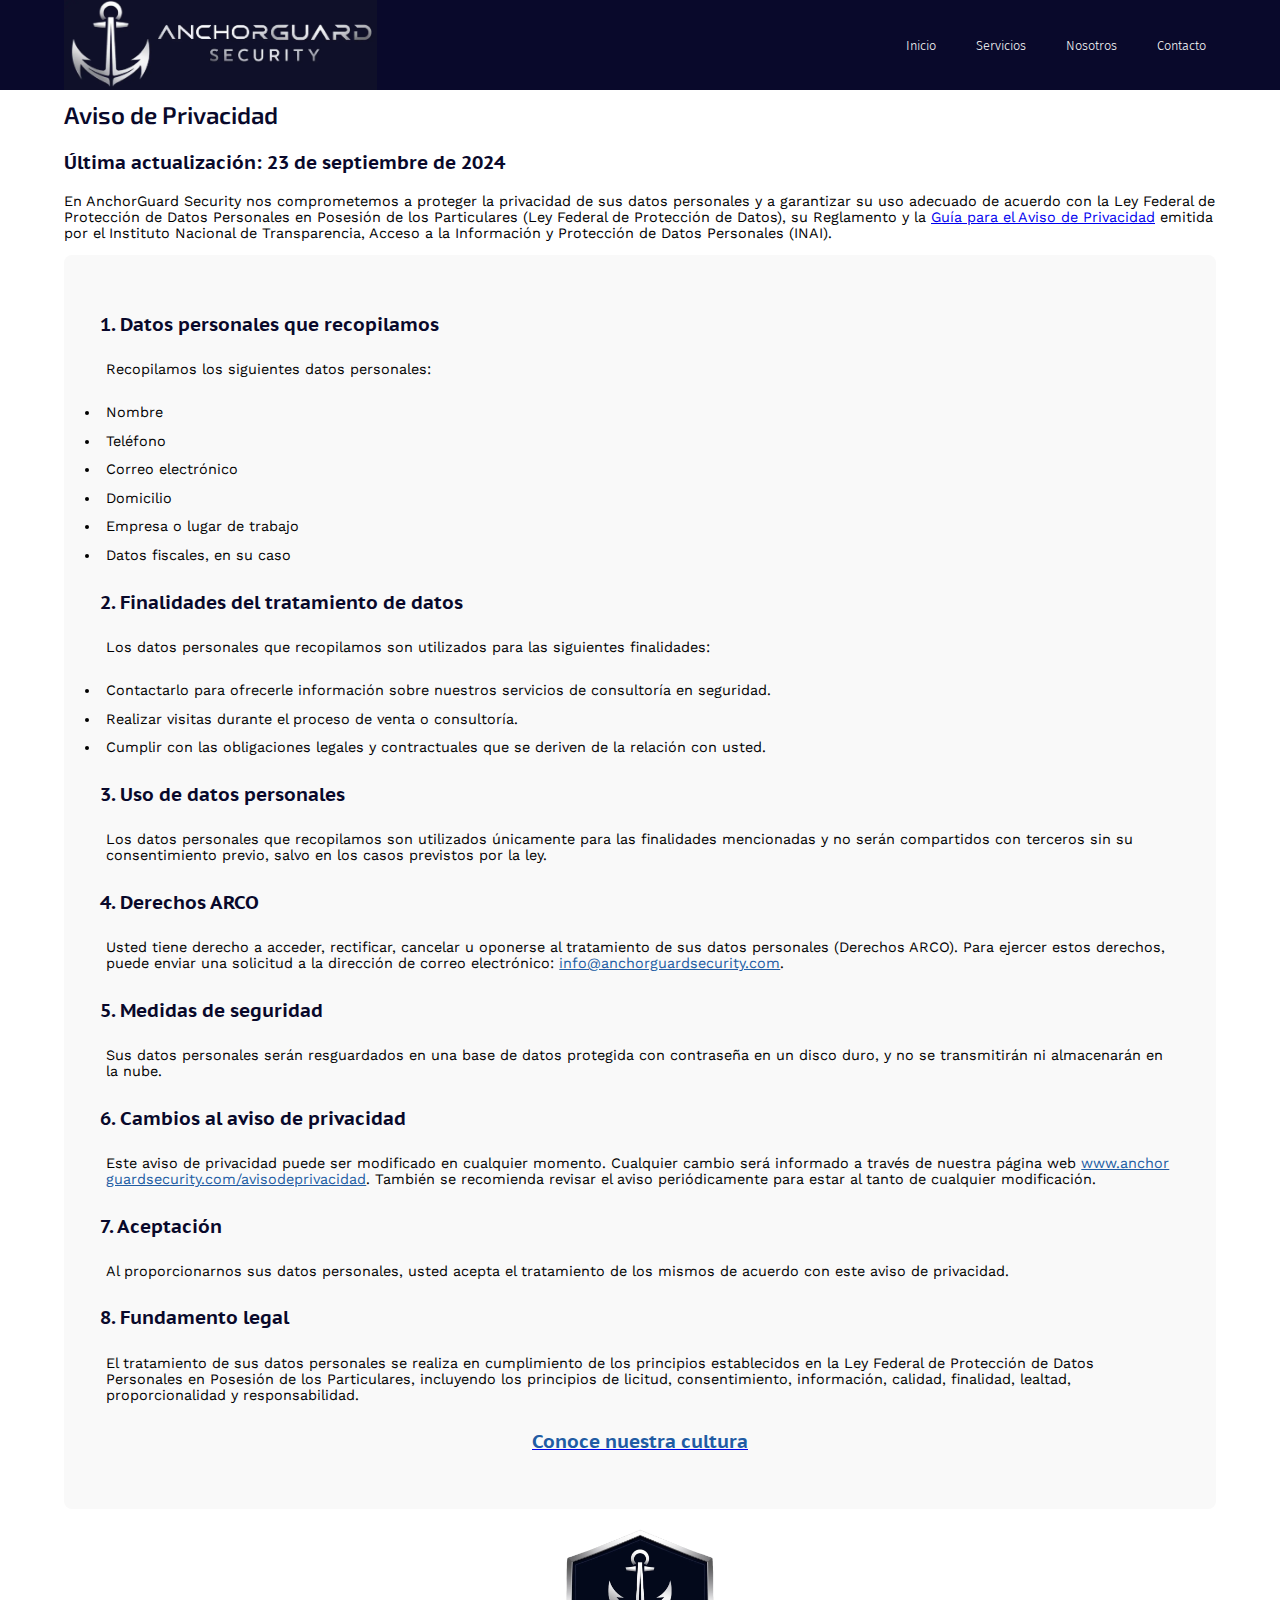
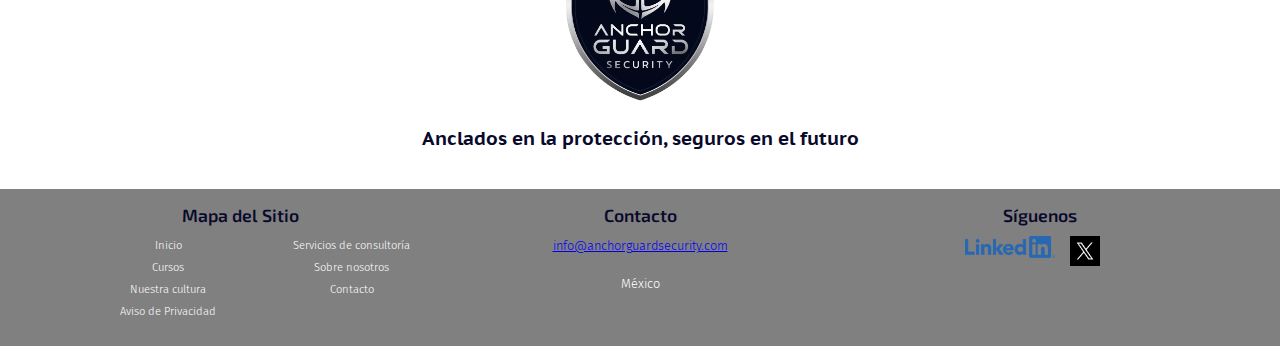
==== avisodeprivacidad.html @ cfaaf118 "Actualización" ====
<!DOCTYPE html>
<html lang="es">
    <head>
        <meta charset="UTF-8">
        <meta name="viewport" content="width=device-width, initial-scale=1.0">
        <title>AnchorGuard Security | Aviso de Privacidad</title>
        <meta name="description" content="Aviso de Privacidad de AnchorGuard Security">
        <meta name="keywords" content="aviso, privacidad, seguridad, privada, corporativa, alarmas">
        <meta property="og:title" content="AnchorGuard Security - Aviso de Privacidad">
        <meta property="og:description" content="Aviso de Privacidad de AnchorGuard Security.">
        <meta property="og:image" content="https://www.anchorguardsecurity.com/logo1.webp">
        <meta property="og:url" content="https://www.anchorguardsecurity.com">
        <meta property="og:type" content="website">
        <link rel="stylesheet" href="styles.css">
        <link rel="icon" href="favicon.ico" type="image/x-icon">
        <link rel="sitemap" type="application/xml" title="Sitemap" href="sitemap.xml">
        <link rel="canonical" href="https://www.anchorguardsecurity.com/avisodeprivacidad.html"/>
        <link rel="preconnect" href="https://fonts.googleapis.com">
        <link rel="preconnect" href="https://fonts.gstatic.com" crossorigin>
        <link href="https://fonts.googleapis.com/css2?family=Exo+2:ital,wght@0,100..900;1,100..900&display=swap" rel="stylesheet">
        <link href="https://fonts.googleapis.com/css2?family=PT+Sans+Caption:wght@400;700&display=swap" rel="stylesheet">
        <link href="https://fonts.googleapis.com/css2?family=Work+Sans:ital,wght@0,100..900;1,100..900&display=swap" rel="stylesheet">
        <link href="https://fonts.googleapis.com/css2?family=Fira+Sans:ital,wght@0,100;0,200;0,300;0,400;0,500;0,600;0,700;0,800;0,900;1,100;1,200;1,300;1,400;1,500;1,600;1,700;1,800;1,900&display=swap" rel="stylesheet">
    </head>
    <body>
        <nav class="navbar">
            <div class="container">
                <a href="index.html" class="logo">
                    <img src="logo3.webp" alt="AnchorGuard Security Logo" class="logo-img">
                </a>
                <div class="menu-icon">
                    <span></span>
                    <span></span>
                    <span></span>
                </div>
                <ul class="nav-links">
                    <li><a href="index.html">Inicio</a></li>
                    <li class="dropdown">
                        <a href="#">Servicios</a>
                        <ul class="dropdown-menu">
                            <li><a href="servicios.html">Consultoría</a></li>
                            <li><a href="cursos.html">Cursos</a></li>
                        </ul>
                    </li>
                    <li><a href="nosotros.html">Nosotros</a></li>
                    <li><a href="contacto.html">Contacto</a></li>
                </ul>
            </div>
        </nav> 
        <section id="aviso">
            <div class="aviso-container">
                <h2>Aviso de Privacidad</h2>
                <h3>Última actualización: 23 de septiembre de 2024</h3>
                <p class="aviso-text">En AnchorGuard Security nos comprometemos a proteger la privacidad de sus datos personales y a garantizar su uso adecuado de acuerdo con la Ley Federal de Protección de Datos Personales en Posesión de los Particulares (Ley Federal de Protección de Datos), su Reglamento y la <a href="https://inicio.inai.org.mx/CalendarioCapacitacion/ManualAvisoPrivacidad.pdf">Guía para el Aviso de Privacidad</a> emitida por el Instituto Nacional de Transparencia, Acceso a la Información y Protección de Datos Personales (INAI).</p>
                <div class="aviso">
                    <h3>1. Datos personales que recopilamos</h3>
                    <p class="text">Recopilamos los siguientes datos personales:</p>
                        <li class="text">Nombre</li>
                        <li class="text">Teléfono</li>
                        <li class="text">Correo electrónico</li>
                        <li class="text">Domicilio</li>
                        <li class="text">Empresa o lugar de trabajo</li>
                        <li class="text">Datos fiscales, en su caso</li>
                    <h3>2. Finalidades del tratamiento de datos</h3>
                    <p class="text">Los datos personales que recopilamos son utilizados para las siguientes finalidades:</p>
                        <li class="text">Contactarlo para ofrecerle información sobre nuestros servicios de consultoría en seguridad.</li>
                        <li class="text">Realizar visitas durante el proceso de venta o consultoría.</li>
                        <li class="text">Cumplir con las obligaciones legales y contractuales que se deriven de la relación con usted.</li>
                    <h3>3. Uso de datos personales</h3>
                    <p class="text">Los datos personales que recopilamos son utilizados únicamente para las finalidades mencionadas y no serán compartidos con terceros sin su consentimiento previo, salvo en los casos previstos por la ley.</p>
                    <h3>4. Derechos ARCO</h3>
                    <p class="text">Usted tiene derecho a acceder, rectificar, cancelar u oponerse al tratamiento de sus datos personales (Derechos ARCO). Para ejercer estos derechos, puede enviar una solicitud a la dirección de correo electrónico: <a class="contacto-a" href="mailto:info@anchorguardsecurity.com">info@anchorguardsecurity.com</a>.</p>
                    <h3>5. Medidas de seguridad</h3>
                    <p class="text">Sus datos personales serán resguardados en una base de datos protegida con contraseña en un disco duro, y no se transmitirán ni almacenarán en la nube.</p>
                    <h3>6. Cambios al aviso de privacidad</h3>
                    <p class="text">Este aviso de privacidad puede ser modificado en cualquier momento. Cualquier cambio será informado a través de nuestra página web <a class="contacto-a" href="avisodeprivacidad.html">www.anchorguardsecurity.com/avisodeprivacidad</a>. También se recomienda revisar el aviso periódicamente para estar al tanto de cualquier modificación.</p>
                    <h3>7. Aceptación</h3>
                    <p class="text">Al proporcionarnos sus datos personales, usted acepta el tratamiento de los mismos de acuerdo con este aviso de privacidad.</p>
                    <h3>8. Fundamento legal</h3>
                    <p class="text">El tratamiento de sus datos personales se realiza en cumplimiento de los principios establecidos en la Ley Federal de Protección de Datos Personales en Posesión de los Particulares, incluyendo los principios de licitud, consentimiento, información, calidad, finalidad, lealtad, proporcionalidad y responsabilidad.</p>
                    <a href="cultura.html" class="aviso-cierre"><h3>Conoce nuestra cultura</h3></a>
                </div>
                <div class="nosotros-image">
                    <img src="logo1.webp" alt="Logotipo de AnchorGuard Security">
                </div>
                <div class="nosotros-lema">
                    <h3>Anclados en la protección, seguros en el futuro</h3>
                </div> 
            </div>       
        </section>
        <footer>
            <div class="footer-container">
                <div class="footer-section">
                    <h2>Mapa del Sitio</h2>
                    <ul class="footer-links">
                        <li><a href="index.html">Inicio</a></li>
                        <li><a href="servicios.html">Servicios de consultoría</a></li>
                        <li><a href="cursos.html">Cursos</a></li>
                        <li><a href="nosotros.html">Sobre nosotros</a></li>
                        <li><a href="cultura.html">Nuestra cultura</a></li>
                        <li><a href="contacto.html">Contacto</a></li>
                        <li><a href="avisodeprivacidad.html">Aviso de Privacidad</a></li>
                    </ul>
                </div>
                <div class="footer-section">
                    <h2>Contacto</h2>
                    <p class="footer-section"><a href="mailto:info@anchorguardsecurity.com">info@anchorguardsecurity.com</a></p>
                    <p class="footer-section">México</p>
                </div>
                <div class="footer-section">
                    <h2>Síguenos</h2>
                    <ul class="social-links">
                        <li>
                            <a href="https://www.linkedin.com/company/anchorguardsecurity/" target="_blank" rel="noopener noreferrer">
                                <img src="linkedin-logo.png" alt="LinkedIn" class="social-logo">
                            </a>
                        </li>
                        <li>
                            <a href="https://x.com/AnchorGuard_Sec" target="_blank" rel="noopener noreferrer">
                                <img src="xlogo.webp" alt="X formerly Twitter" class="x-logo">
                            </a>
                        </li>
                    </ul>
                </div>
            </div>
        </footer>
        <script src="scripts.js"></script>   
    </body>
</html>
---- styles.css ----
body {
    font-family: 'Work Sans', sans-serif;
    font-optical-sizing: auto;
    font-weight: 400;
    font-style: normal;
    margin: 0;
    padding: 0;
    background-color: #fff;
}

.text {
    font-family: 'Work Sans', sans-serif;
    font-size: .9rem;
    font-weight: 400;
    padding: .7vh;
}

.navbar {
    background-color: rgb(9, 9, 43);
    color: white;
    padding: 0;
    position: fixed;
    width: 100%;
    top: 0;
    left: 0;
    z-index: 1000;
}

.container {
    max-width: 90%;
    margin: 0 auto;
    padding: 0;
    display: flex;
    justify-content: space-between;
    align-items: center;
}

.logo {
    display: flex;
    align-items: center;
    text-decoration: none;
    color: white;
    font-weight: bold;
}

.logo-img {
    max-height: 10vh;
    margin-right: 2vw;
    width: auto;
}

.nav-links {
    font-family: "Fira Sans", sans-serif;
    font-weight: 300;
    list-style: none;
    margin: 0;
    padding: 0;
    display: flex;
    align-items: center;
}

.nav-links li {
    margin-left: 20px;
    position: relative; /* Necesario para el menú desplegable */
}

.nav-links a {
    color: white;
    text-decoration: none;
    font-size: .8rem;
    padding: 5px 10px;
    transition: background-color 0.3s, color 0.3s;
}

.nav-links a:hover {
    background-color: #215ca3;
    color: white;
    border-radius: 5px;
}

.dropdown-menu {
    opacity: 0;
    visibility: hidden;
    position: absolute;
    background-color: rgb(9, 9, 43);
    list-style: none;
    padding: 0;
    margin: 0;
    top: 100%;
    border-radius: 8px;
    left: 0;
    min-width: 140px;
    z-index: 999;
    transition: opacity 0.3s ease, visibility 0.3s ease;
}

.dropdown-menu li {
    width: 70%;
}

.dropdown-menu a {
    padding: 10px 15px;
    display: block;
    color: white;
    text-decoration: none;
    font-size: 0.8rem;
    transition: background-color 0.3s;
}

.dropdown-menu a:hover {
    background-color: #215ca3;
}

.dropdown:hover .dropdown-menu {
    opacity: 1;
    visibility: visible;
}

.menu-icon {
    margin-right: 20px;
    display: none;
    flex-direction: column;
    cursor: pointer;
}

.menu-icon span {
    background-color: white;
    height: 3px;
    width: 25px;
    margin: 4px;
}

@media (max-width: 768px) {

    .logo-img {
        max-height: 7vh;
        margin-right: 1.5vw;
    }

    .nav-links {
        display: flex;
        flex-direction: column;
        position: absolute;
        top: 45px;
        right: 0;
        background-color: rgb(9, 9, 43);
        width: 100%;
        height: 0;
        overflow: hidden;
        transition: height 0.5s ease-in-out;
    }

    .nav-links.active {
        height: 180px;
    }

    .nav-links li {
        margin: 10px 0;
        text-align: center;
    }

    .dropdown-menu {
        background-color: rgb(9, 9, 43);
        transition: height 0.5s ease-in-out;
    }

    .menu-icon {
        display: flex;
    }
}

.video-container {
    position: relative;
    width: 100%;
    height: 100vh;
    overflow: hidden;
}

#bg-video {
    position: absolute;
    top: 50%;
    left: 50%;
    transform: translate(-50%, -50%) scale(1.1);
    width: 100%;
    height: 100%;
    object-fit: cover;
}

.overlay {
    position: absolute;
    top: 0;
    left: 0;
    width: 100%;
    height: 100%;
    background-color: rgba(0, 0, 0, 0.5);
    color: white;
    display: flex;
    flex-direction: column;
    justify-content: center;
    align-items: center;
    text-align: center;
}

.overlay h2 {
    font-size: 1.8rem;
    color: white;
}

h1 {
    font-family: 'Exo 2', sans-serif;
    font-optical-sizing: auto;
    font-weight: 600;
    font-style: normal;
    font-size: 3rem;
    margin: 80px;
}

p {
    font-size: .9rem
}

.btn {
    display: inline-block;
    background-color: #ff8000;
    color: white;
    padding: 10px 20px;
    text-decoration: none;
    text-align: center;
    border-radius: 5px;
    margin-top: 80px;
    width: 160px;
    transition: background-color 0.3s ease, transform 0.3s ease;
}

.btn:hover {
    background-color: #215ca3;
    transform: translateY(-2px);
    box-shadow: 0 4px 8px rgba(0, 0, 0, 0.2);
}

@media (max-width: 768px) {
    .video-container {
        position: relative;
        width: 100%;
        height: 100vh;
        overflow: hidden;
        padding-top: 200px;
    }

    .btn {
        width: 100%;
        max-width: 300px;
        text-align: center;
        padding: 10px 40px;
        margin-bottom: 10px;
    }
}

.container {
    max-width: 90%;
    margin-left: 5vw;
}

#intro {
    padding-left: 5vw;
    padding-right: 5vw;
    max-width: 100%;
    background-color: white;
    text-align: left;
}

#intro h2 {
    font-family: 'Exo 2', sans-serif;
    font-weight: 600;
    font-size: 2rem;
}

#intro p {
    font-size: 1rem;
}

#intro-servicios {
    margin-left: 5vw;
    margin-right: 5vw;
    display: flex;
    flex-direction: column;
    gap: 2rem;
}

.intro-servicios {
    display: grid;
    grid-template-columns: 1fr 2fr 1fr;
    grid-template-rows: auto auto;
    padding: 2vh;
    background-color: #f9f9f9;
    border-radius: 8px;
    align-items: center;
}

.intro-servicios a {
    display: flex;
    justify-content: center;
    align-items: center;
}

.intro-servicios a .icon {
    width: 90px;
}

.intro-servicios a img {
    grid-column: 1 / 2;
    grid-row: 1 / 2;
    transition: transform 0.3s ease;
}

.intro-servicios a img:hover {
    transform: scale(1.2);
}

.intro-servicios h3 {
    grid-column: 1 / 2;
    grid-row: 2 / 3;
    text-align: center;
    font-family: "PT Sans Caption", sans-serif;
    font-weight: 700;
    font-size: 1.2rem;
    color: rgb(9, 9, 43);
    margin: 0;
}

.intro-servicios p {
    grid-column: 2 / 3;
    grid-row: 1 / 3;
    font-family: 'Work Sans', sans-serif;
    font-size: .9rem;
    font-weight: 400;
    text-align: left;
    margin: 0;
    padding: vh;
}

.intro-btn {
    grid-column: 3 / 4;
    grid-row: 1 / 3;
    align-self: center;
    justify-self: center;
}

.intro-btn {
    display: inline-block;
    background-color: #ff8000;
    color: white;
    padding: 10px 20px;
    text-align: center;
    text-decoration: none;
    border-radius: 5px;
    width: 160px;
    margin-bottom: 4vh;
    transition: background-color 0.3s ease, transform 0.3s ease;
}

.intro-btn:hover {
    background-color: #215ca3;
    transform: translateY(-2px);
    box-shadow: 0 4px 8px rgba(0, 0, 0, 0.2);
}

@media (max-width: 1024px) {
    .intro-servicios {
        grid-template-columns: 1fr 2fr;
        grid-template-rows: auto auto auto;
        gap: 1rem;
    }

    .intro-servicios a img {
        grid-column: 1 / 2;
        grid-row: 1;
    }

    .intro-servicios a img:hover {
        transform: scale(1.2);
    }

    .text {
        grid-column: 2 / 3;
        grid-row: 1 / 3;
    }

    .intro-btn {
        grid-column: 1 / 3;
        grid-row: 3;
        align-self: center;
        justify-self: center;
    }
}

@media (max-width: 768px) {
    .intro-servicios {
        grid-template-columns: 1fr;
        grid-template-rows: auto auto auto auto;
    }

    .intro-servicios a img {
        grid-column: 1;
        grid-row: 1;
        justify-self: center;
    }

    .intro-servicios a img:hover {
        transform: scale(1.2);
    }

    .intro-servicios h3 {
        font-size: 1.1rem;
        grid-column: 1;
        grid-row: 2;
        text-align: center;
    }

    .intro-servicios p {
        font-size: .9rem;
        grid-column: 1;
        grid-row: 3;
        text-align: left;
        width: 100%;
    }

    .intro-btn {
        grid-column: 1;
        grid-row: 4;
        max-width: 60%;
        justify-self: center;
        align-self: center;
    }
}

html {
    scroll-padding-top: 100px;
}

@media (max-width: 1024px) {
    html {
        scroll-padding-top: 100px;
    }
}

@media (max-width: 768px) {
    html {
        scroll-padding-top: 280px;
    }
}

#proceso {
    margin: 5vw;
    box-sizing: border-box;
}

.proceso-img {
    display: flex;
    justify-content: center;
    align-items: center;
}

.proceso-img img {
    max-width: 80%;
    height: auto;
}

#linkedin-cards {
    margin: 5vw;
    box-sizing: border-box;
}

.linkedin-card-container {
    display: flex;
    justify-content: space-between;
    flex-wrap: wrap;
    gap: 20px;
}

.linkedin-card {
    flex: 1 1 300px;
    max-width: 100%;
}

.linkedin-card iframe {
    width: 100%;
    height: 50vw;
    border: none;
    border-radius: 8px;
    box-shadow: 0 4px 8px rgba(0, 0, 0, 0.1);
}

#servicios, #nosotros, #contacto, #cultura, #aviso, #cursos {
    padding-top: 80px;
    padding-bottom: 20px;
    background-color: white;
    margin: 0 auto;
    max-width: 90%;
    box-sizing: border-box;
}

h2 {
    font-family: 'Exo 2', sans-serif;
    font-size: 1.5rem;
    font-optical-sizing: auto;
    font-weight: 600;
    color: rgb(9, 9, 43);
}

h3 {
    font-family: "PT Sans Caption", sans-serif;
    font-size: 1.2rem;
    font-weight: 700;
    font-optical-sizing: auto;
    font-weight: 600;
    color: rgb(9, 9, 43);
}

.servicio-content h3 {
    font-size: 1.2rem;
    text-align: center;
}

.servicio-content p {
    text-align: left;
    padding-bottom: .8vw;
    padding-left: 1vh;
    padding-right: 1vh;
}

.servicios-btn {
    display: inline-block;
    background-color: #ff8000;
    color: white;
    padding: 10px 20px;
    margin-bottom: 4vh;
    text-decoration: none;
    text-align: center;
    border-radius: 5px;
    width: 160px;
    transition: background-color 0.3s ease, transform 0.3s ease;
}

.servicios-btn:hover {
    background-color: #215ca3;
    transform: translateY(-2px);
    box-shadow: 0 4px 8px rgba(0, 0, 0, 0.2);
}

.servicio-derecha,
.servicio-izquierda {
    display: flex;
    flex-direction: column;
    gap: 1rem;
    align-items: center;
    background-color: #f9f9f9;
    border-radius: 8px;
    padding: 2vh;
    box-sizing: border-box;
    margin-bottom: 2vh;
}

@media (max-width: 768px) {
    .servicio-derecha,
    .servicio-izquierda {
        flex-direction: column;
    }

    .servicio-derecha .servicios-btn,
    .servicio-izquierda .servicios-btn {
        grid-column: 1 / span 3;
        grid-row: 3;
        padding: 2vw;
    }

    .servicios-btn-container {
        grid-column: span 3;
        display: flex;
        justify-content: center;
    }
}

@media (min-width: 769px) {
    .servicio-derecha,
    .servicio-izquierda {
        display: grid;
        grid-template-columns: 1fr 1fr 1fr;
        grid-template-rows: auto auto auto;
    }

    .servicio-derecha .servicio-image {
        grid-column: 3;
        grid-row: 1 / span 2;
    }

    .servicio-izquierda .servicio-image {
        grid-column: 1;
        grid-row: 1 / span 2;
    }

    .servicio-izquierda .servicio-content {
        grid-column: 2 / span 2;
        grid-row: 1 / span 2;
    }

    .servicio-derecha .servicio-content {
        grid-column: 1 / span 2;
        grid-row: 1 / span 2;
    }

    .servicio-derecha .servicios-btn,
    .servicio-izquierda .servicios-btn {
        grid-column: 1 / span 3;
        grid-row: 3;
    }

    .servicios-btn-container {
        grid-column: span 3;
        display: flex;
        justify-content: center;
    }
}

.servicio-image {
    text-align: center;
    max-width: 100%;
}

.servicio-image img {
    max-width: 80%;
    max-height: auto;
    border-radius: 8px;
}

.servicios-btn-container {
    grid-column: span 3;
    display: flex;
    justify-content: center;
}

.nosotros-container {
    display: flex;
    flex-direction: column;
    gap: 1rem;
    align-items: center;
    background-color: #f9f9f9;
    border-radius: 8px;
    padding: 2vw;
    box-sizing: border-box;
    margin-bottom: 2vw;
}

.nosotros a.nosotros {
    font-size: .9rem;
    display: block;
    text-align: center;
    margin: 0 auto;
    width: fit-content;
}

.nosotros h3 {
    font-size: 1.2rem;
    color: #215ca3;
}

.nosotros a.nosotros:hover h3 {
    color: #5e3a8c;
}

.nosotros-image {
    text-align: center;
    margin-top: 20px;
}

.nosotros-image img {
    width: 150px;
    height: auto;
}

.nosotros-lema {
    text-align: center;
}

.mision {
    background-color: #f9f9f9;
    padding: 2vh;
    margin-bottom: 2vw;
    border-radius: 8px;
}

.card-container {
    display: flex;
    flex-wrap: wrap;
    justify-content: center;
    gap: 30px;
    padding: 20px;
}

.card {
    width: 200px;
    height: 300px;
    perspective: 1000px;
    position: relative;
    border-radius: 15px;
    overflow: hidden;
    cursor: pointer;
    border: 2px solid transparent;
}

.card-front, .card-back {
    width: 100%;
    height: 100%;
    position: absolute;
    backface-visibility: hidden;
    transition: transform 0.6s ease-in-out;
    box-shadow: 0 10px 15px rgba(0, 0, 0, 0.1), 0 4px 6px rgba(0, 0, 0, 0.05);
}

.card-front {
    background-size: cover;
    background-position: center;
    background-repeat: no-repeat;
    font-family: 'Work Sans', sans-serif;
    font-weight: bold;
    text-shadow: 2px 2px 4px rgba(0, 0, 0, 0.9);
    text-align: center;
    color: white;
    display: flex;
    align-items: center;
    justify-content: center;
    font-size: 1.2rem;
    border-radius: 10px;
}

.card-back {
    color: #333;
    display: flex;
    align-items: center;
    justify-content: center;
    padding: 1px;
    transform: rotateY(180deg);
    border-radius: 10px;
    background: linear-gradient(135deg, #f9f9f9, #0a2a7a1c); /* Degradado de #ff8000 a #ffcc00 */
}

.card-text {
    font-family: 'Work Sans', sans-serif;
    font-size: .8rem;
    font-weight: 400;
    padding: 10px;
    text-align: center;
}


.card:hover .card-front {
    transform: rotateY(180deg);
}

.card:hover .card-back {
    transform: rotateY(0deg);
}

.card-flip .card-front {
    transform: rotateY(180deg);
}

.card-flip .card-back {
    transform: rotateY(0deg);
}

@media (min-width: 768px) and (max-width: 1300px) {
    .card-container {
        display: grid;
        grid-template-columns: repeat(3, 1fr);
        gap: 10px 2vw;
        justify-items: center;
    }
}

.contacto {
    display: flex;
    flex-direction: column;
    gap: 1rem;
    align-items: center;
    background-color: #f9f9f9;
    border-radius: 8px;
    padding: 2vw;
    box-sizing: border-box;
    margin-bottom: 2vw;
}

.contacto-a {
    color: #215ca3;
    transition: color 0.3s;
    word-break: break-all;
}

.text a:hover {
    color: #5e3a8c;
}

.container-columnas {
    display: flex;
    flex-wrap: wrap;
    background-color: rgb(9, 9, 43);
    border-radius: 8px;
}

.contacto-columnas {
    display: flex;
    flex-wrap: wrap;
    justify-content: space-between;
    width: 100%;
    padding: 0 5vw;
}

.columna-formulario {
    flex: 1;
    padding-top: 1rem;
    box-sizing: border-box;
}

.columna-text {
    font-family: 'Work Sans', sans-serif;
    font-size: .9rem;
    font-weight: 400;
    color: silver;
}

@media (max-width: 1024px) {
    .columna-text {
        padding-left: 0;
    }
}

.columna-a {
    color: #215ca3;
    transition: color 0.3s;
    word-break: break-all;
}

.columna-a:hover {
    color: #5e3a8c;
}

.columna-imagen {
    flex: 1;
    padding: 2rem;
    box-sizing: border-box;
    display: flex;
    justify-content: center;
    align-items: center;
}

.contacto-img {
    max-width: 100%;
    width: 100%;
    max-width: 400px;
    height: auto;
    border-radius: 8px;
}

label {
    display: block;
    color: silver;
    margin-bottom: 5px;
    font-weight: 600;
}

input[type="text"],
input[type="email"],
textarea {
    width: 100%;
    max-width: 100%;
    box-sizing: border-box;
    margin-bottom: 15px;
    padding: 10px;
    border: 1px solid #ccc;
    border-radius: 4px;
}

input[type="text"],
input[type="email"] {
    height: 40px;
}

textarea {
    height: 100px;
}

input[type="submit"] {
    background-color: #ff8000;
    color: white;
    border: none;
    border-radius: 4px;
    padding: 10px 20px;
    font-size: 16px;
    cursor: pointer;
    transition: background-color 0.3s, transform 0.3s;
}

input[type="submit"]:hover {
    background-color: #215ca3;
    transform: scale(1.05);
}


@media (max-width: 768px) {
    .contacto-columnas {
        flex-direction: column;
        align-items: center;
    }

    .columna-formulario, .columna-imagen {
        width: 100%;
        margin-left: 0;
    }

    input[type="text"],
    input[type="email"],
    textarea {
        max-width: 100%;
    }

    .fila-iconos {
        justify-content: center;
    }

    .icon {
        margin-bottom: 10px;
    }
}

.icon-container {
    display: flex;
    padding: 40px;
    justify-content: center;
    margin: 40px;
}

.fila-iconos {
    display: flex;
    flex-wrap: wrap;
}

.icon {
    width: 100px;
    height: auto;
    transition: transform 0.3s ease;
    padding-left: 2vh;
    padding-right: 2vh;
}

.icon:hover {
    transform: scale(1.2);
}

.linkedin-logo {
    width: 90px;
    height: auto;
    margin-right: 5px;
    vertical-align: middle;
}

.linkedin-logo:hover {
    scale: 1.1;
}

.logo-cierre {
    max-height: 10vh;
    margin-right: 2vw;
    width: auto;
}

@media (max-width: 768px) {
    .logo-cierre {
        max-height: 7vh;
        margin-right: 1.5vw;
    }
}

.logo-cierre:hover {
    scale: 1.1;
}

.cursos-card {
    display: flex;
    flex-direction: column;
    gap: 1rem;
    align-items: left;
    background-color: #f9f9f9;
    border-radius: 8px;
    padding-left: 4vw;
    padding-right: 4vw;
    margin-top: 40px;
    box-sizing: border-box;
    margin-bottom: 2vw;
}

.cursos-image {
    padding: 40px;
    text-align: center;
}

.cursos-image img {
    height: 60vh;
}

.cursos-card h3, h4 {
    padding-top: 20px;
    margin: 0%;
}

.cursos-card p {
    margin: 0%;
}

#personalizados {
    padding-bottom: 120px;
    background-color: white;
    margin: 0 auto;
    max-width: 90%;
}

.aviso {
    background-color: #f9f9f9;
    padding: 4vh;
    border-radius: 8px;
}

.aviso-text {
    font-family: 'Work Sans', sans-serif;
    font-size: .9rem;
    font-weight: 400;
}

.aviso a.aviso {
    display: block;
    text-align: center;
    margin: 0 auto;
    width: fit-content;
}

.aviso-cierre h3 {
    font-size: 1.2rem;
    color: #215ca3;
    text-align: center;
}

.aviso-cierre h3:hover {
    color: #5e3a8c;
}

footer {
    background-color: gray;
    color: white;
    padding: 0;
    text-align: center;
    bottom: 0;
    width: 100%;
    z-index: 10;
}

.footer-container {
    max-width: 1200px;
    margin: 0 auto;
    display: flex;
    justify-content: space-between;
    flex-wrap: wrap;
    padding: 0 20px;
}

.footer-section {
    padding-bottom: 10px;
    font-family: "Fira Sans", sans-serif;
    font-size: .8rem;
    font-weight: 300;
    flex: 1;
}

.footer-section h2 {
    font-size: 1.1rem;
    margin-bottom: 10px;
}

.footer-links {
    display: flex;
    flex-wrap: wrap;
    justify-content: space-between;
    font-size: .7rem;
    list-style: none;
}

.footer-links li {
    width: 48%;
    padding: 2px;
    margin-bottom: 5px;
}

.footer-links a {
    color: white;
    text-decoration: none;
    transition: color 0.3s;
}

.footer-links a:hover {
    color: #215ca3;
}

.social-links {
    display: flex;
    justify-content: center;
    list-style: none;
    padding: 0;
    margin: 0;
}

.social-links li {
    margin-right: 10px;
}

.social-logo {
    width: 90px;
    height: auto;
    margin-right: 5px;
    vertical-align: middle;
}

.social-logo:hover {
    scale: 1.1;
}

.x-logo {
    width: 30px;
    height: auto;
    margin-right: 5px;
    vertical-align: middle;
}

.x-logo:hover {
    scale: 1.1;
}
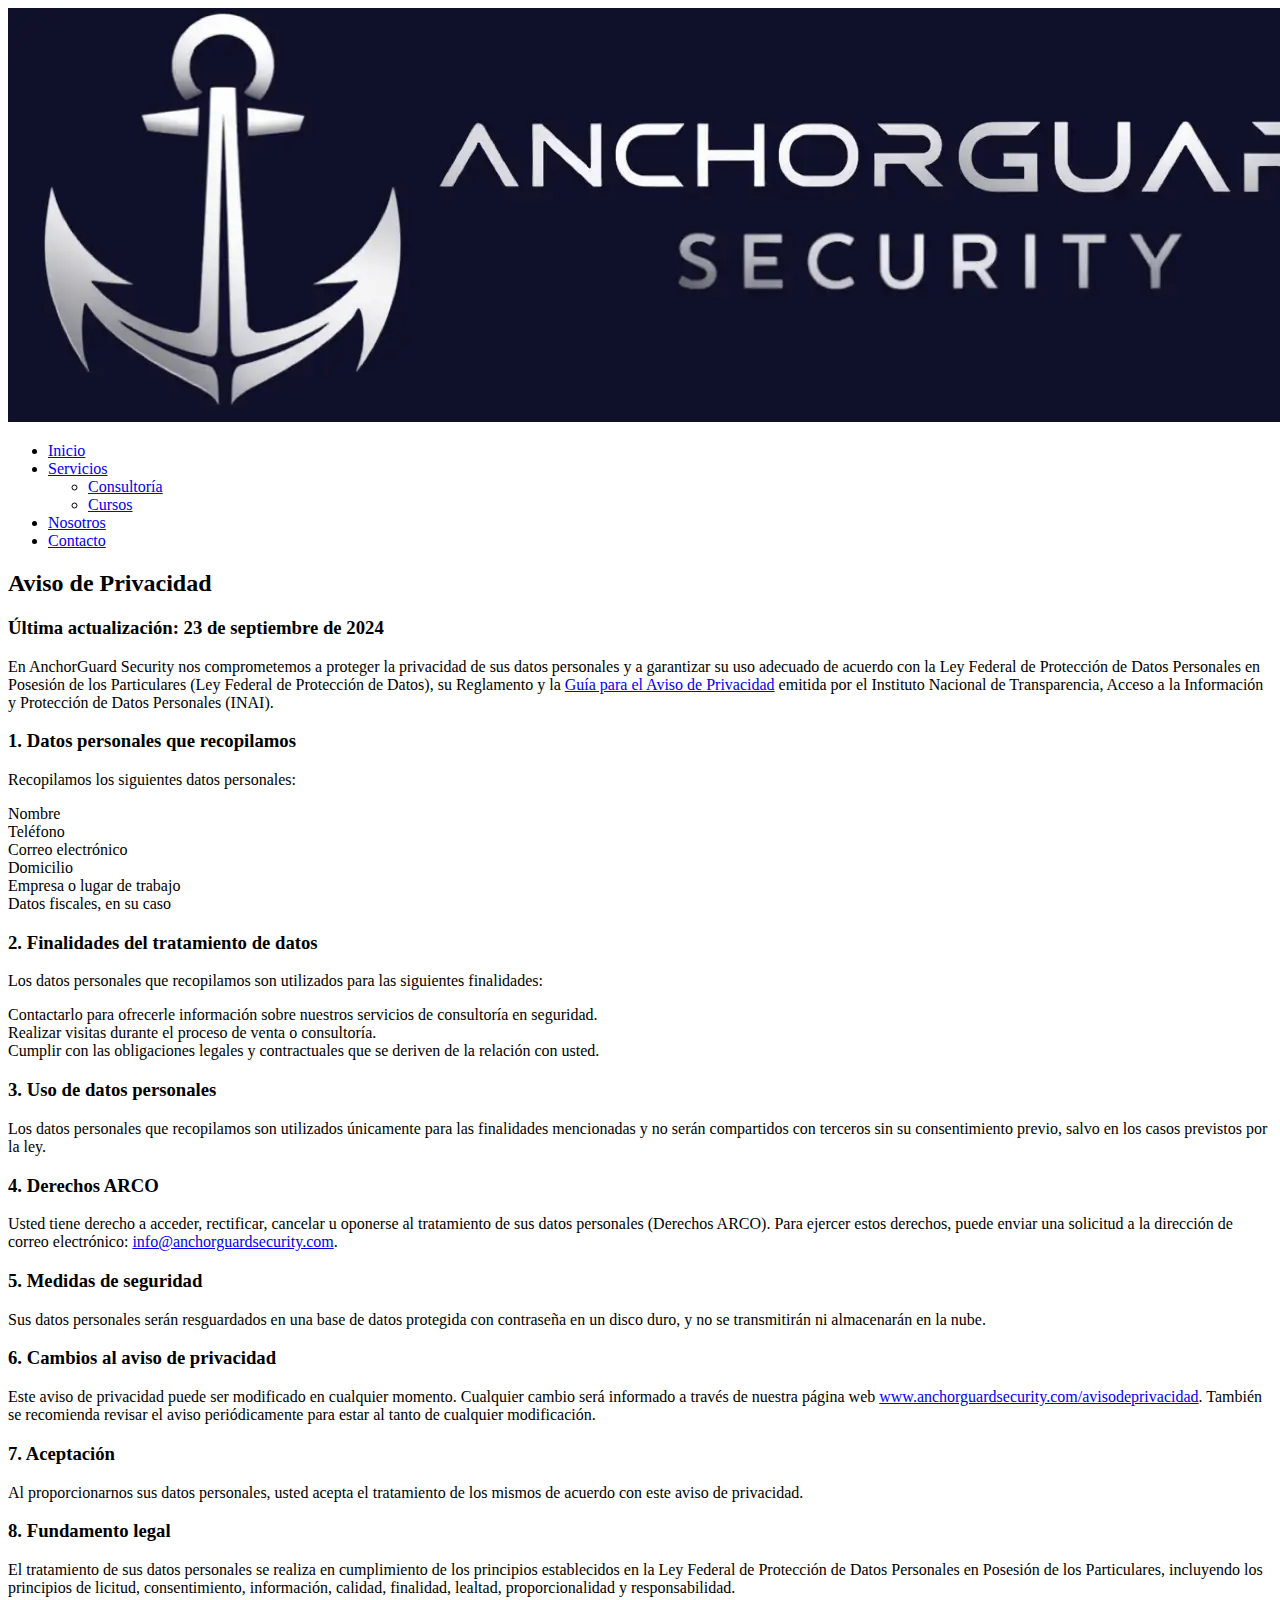
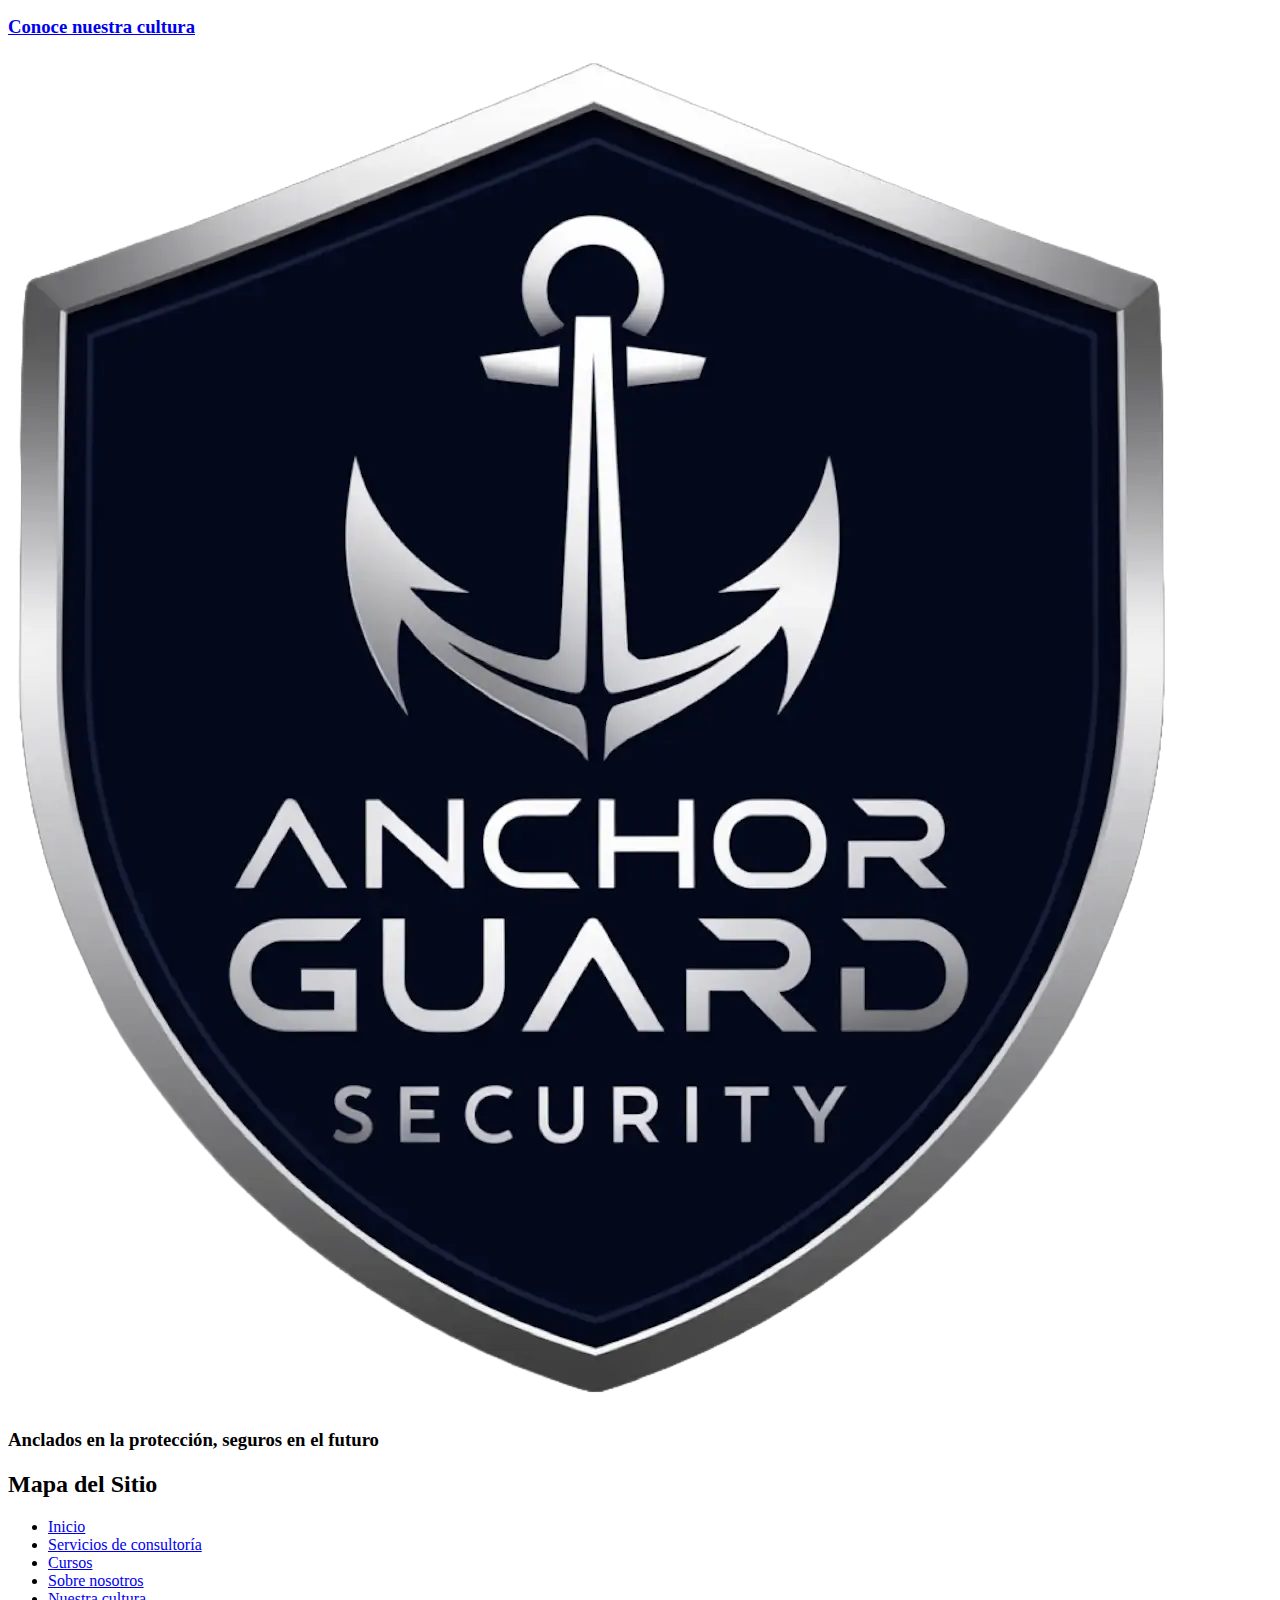
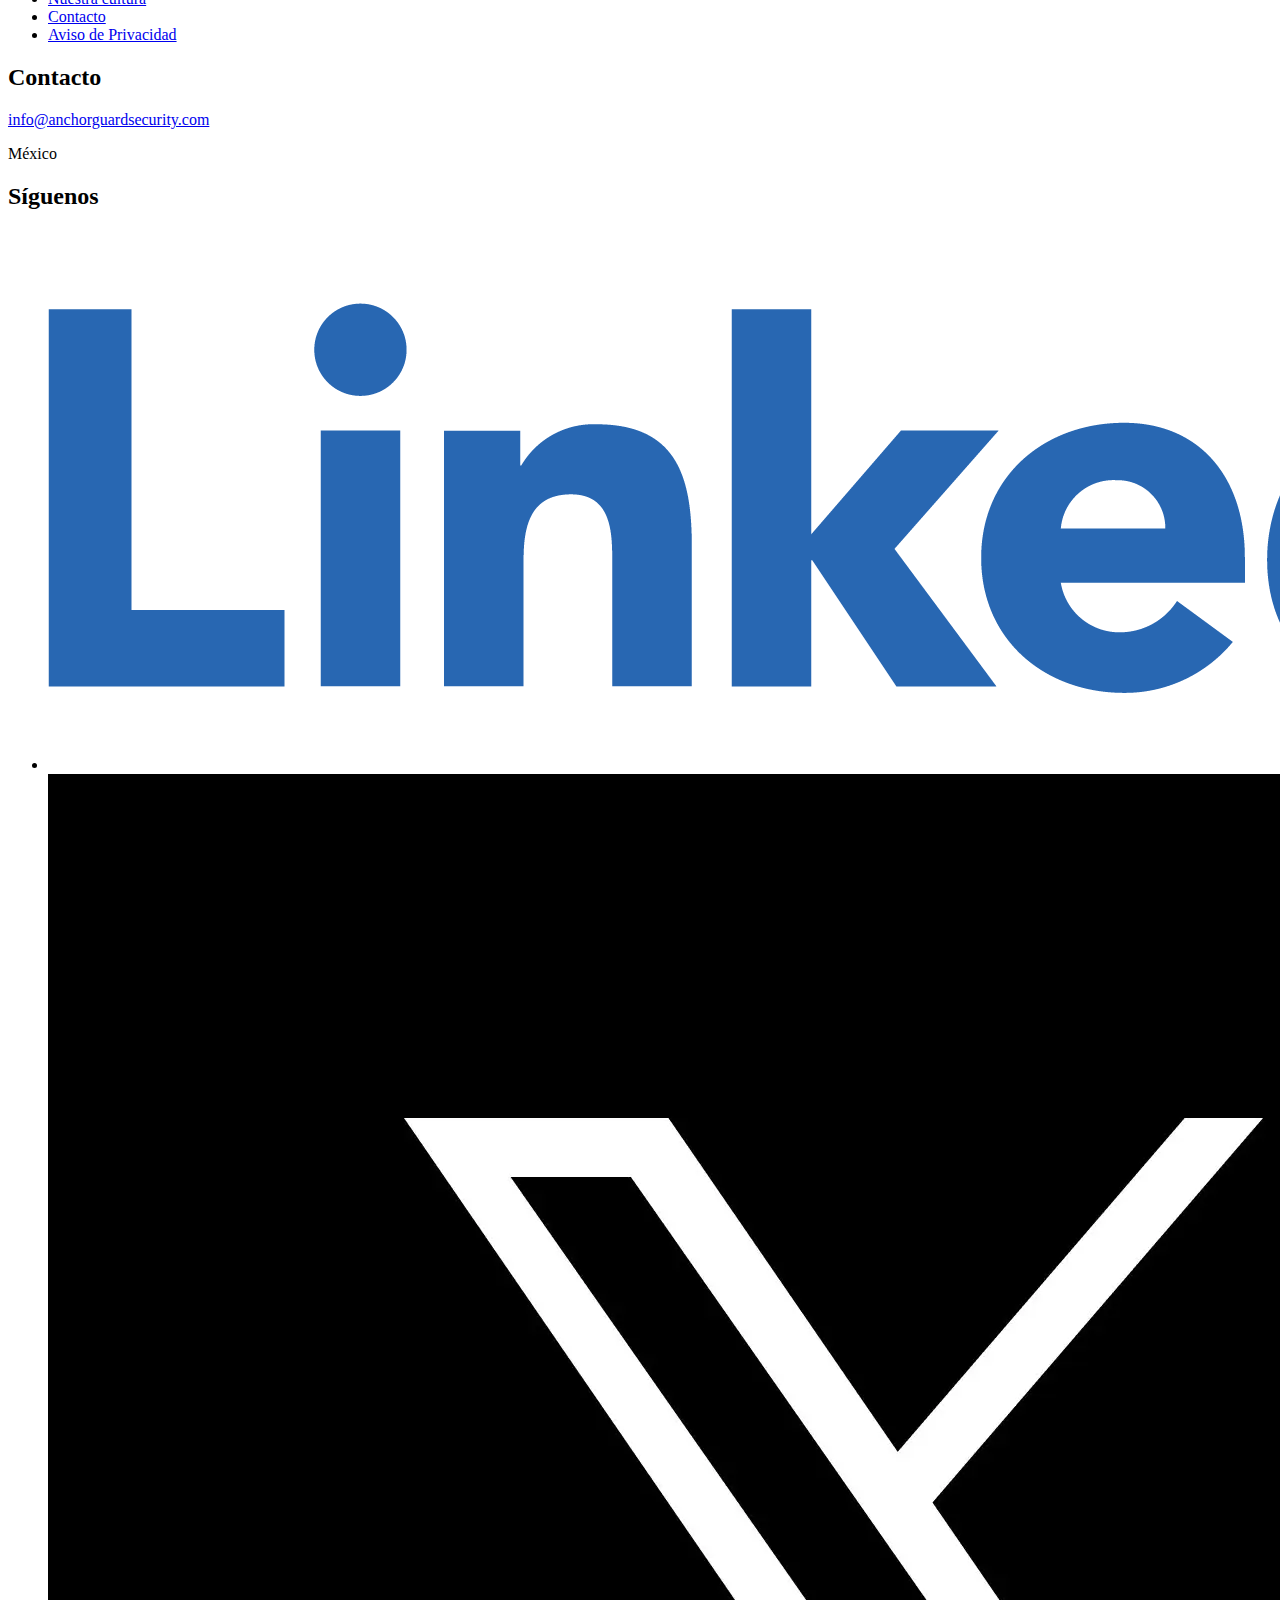
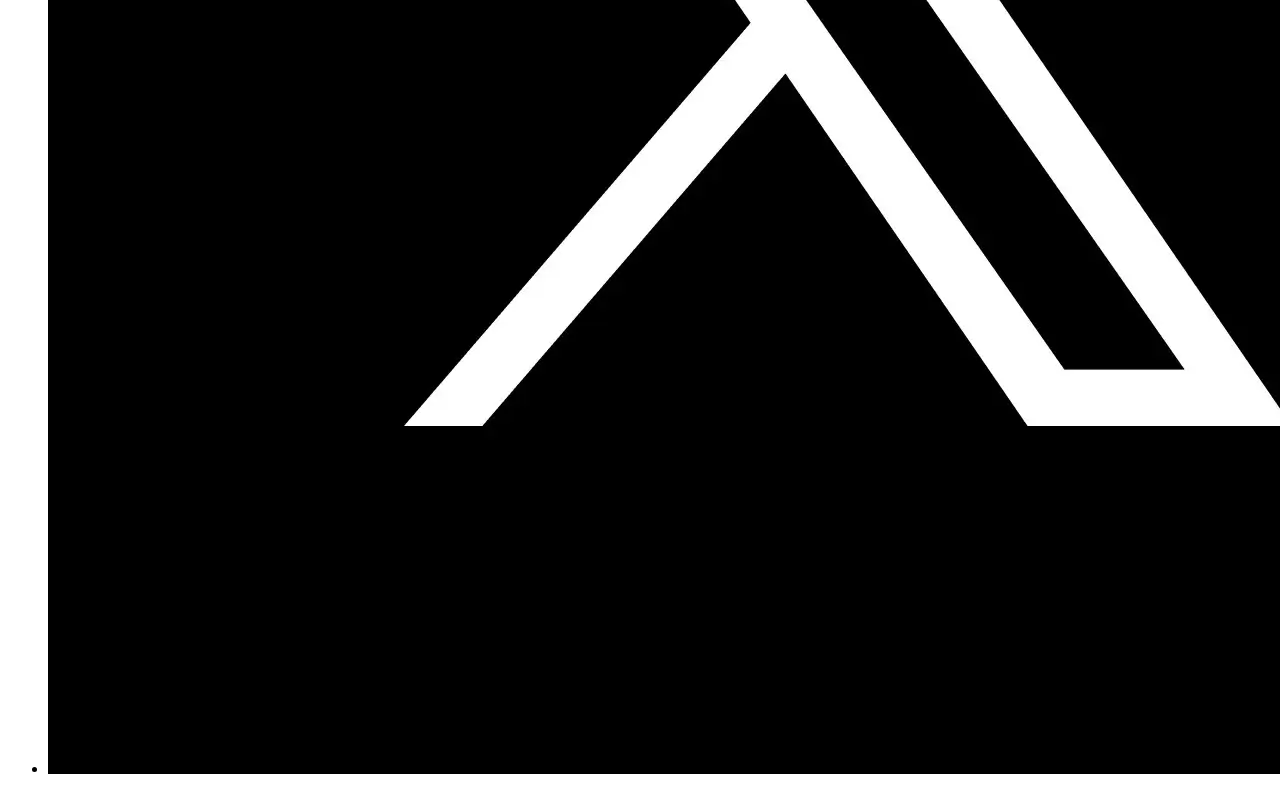
==== commit ba1080ba: "Actualización" ====
--- a/avisodeprivacidad.html
+++ b/avisodeprivacidad.html
@@ -4,24 +4,19 @@
         <meta charset="UTF-8">
         <meta name="viewport" content="width=device-width, initial-scale=1.0">
         <title>AnchorGuard Security | Aviso de Privacidad</title>
-        <meta name="description" content="Aviso de Privacidad de AnchorGuard Security">
-        <meta name="keywords" content="aviso, privacidad, seguridad, privada, corporativa, alarmas">
+        <meta name="description" content="Conoce el Aviso de Privacidad de AnchorGuard Security y cómo protegemos tus datos personales. Nuestra prioridad es tu seguridad y privacidad.">
+        <link rel="canonical" href="https://www.anchorguardsecurity.com/avisodeprivacidad.html"/>
         <meta property="og:title" content="AnchorGuard Security - Aviso de Privacidad">
-        <meta property="og:description" content="Aviso de Privacidad de AnchorGuard Security.">
+        <meta property="og:description" content="Consulta nuestro Aviso de Privacidad y descubre cómo protegemos tu información personal.">
         <meta property="og:image" content="https://www.anchorguardsecurity.com/logo1.webp">
-        <meta property="og:url" content="https://www.anchorguardsecurity.com">
+        <meta property="og:url" content="https://www.anchorguardsecurity.com/avisodeprivacidad.html">
         <meta property="og:type" content="website">
-        <link rel="stylesheet" href="styles.css">
-        <link rel="icon" href="favicon.ico" type="image/x-icon">
-        <link rel="sitemap" type="application/xml" title="Sitemap" href="sitemap.xml">
-        <link rel="canonical" href="https://www.anchorguardsecurity.com/avisodeprivacidad.html"/>
         <link rel="preconnect" href="https://fonts.googleapis.com">
         <link rel="preconnect" href="https://fonts.gstatic.com" crossorigin>
-        <link href="https://fonts.googleapis.com/css2?family=Exo+2:ital,wght@0,100..900;1,100..900&display=swap" rel="stylesheet">
-        <link href="https://fonts.googleapis.com/css2?family=PT+Sans+Caption:wght@400;700&display=swap" rel="stylesheet">
-        <link href="https://fonts.googleapis.com/css2?family=Work+Sans:ital,wght@0,100..900;1,100..900&display=swap" rel="stylesheet">
-        <link href="https://fonts.googleapis.com/css2?family=Fira+Sans:ital,wght@0,100;0,200;0,300;0,400;0,500;0,600;0,700;0,800;0,900;1,100;1,200;1,300;1,400;1,500;1,600;1,700;1,800;1,900&display=swap" rel="stylesheet">
-    </head>
+        <link href="https://fonts.googleapis.com/css2?family=Exo+2:wght@100..900&family=PT+Sans+Caption:wght@400;700&family=Work+Sans:wght@100..900&family=Fira+Sans:wght@100..900&display=swap" rel="stylesheet">
+        <link rel="icon" href="favicon.ico" type="image/x-icon">
+        <link rel="sitemap" type="application/xml" href="https://www.anchorguardsecurity.com/sitemap.xml">
+    </head>    
     <body>
         <nav class="navbar">
             <div class="container">
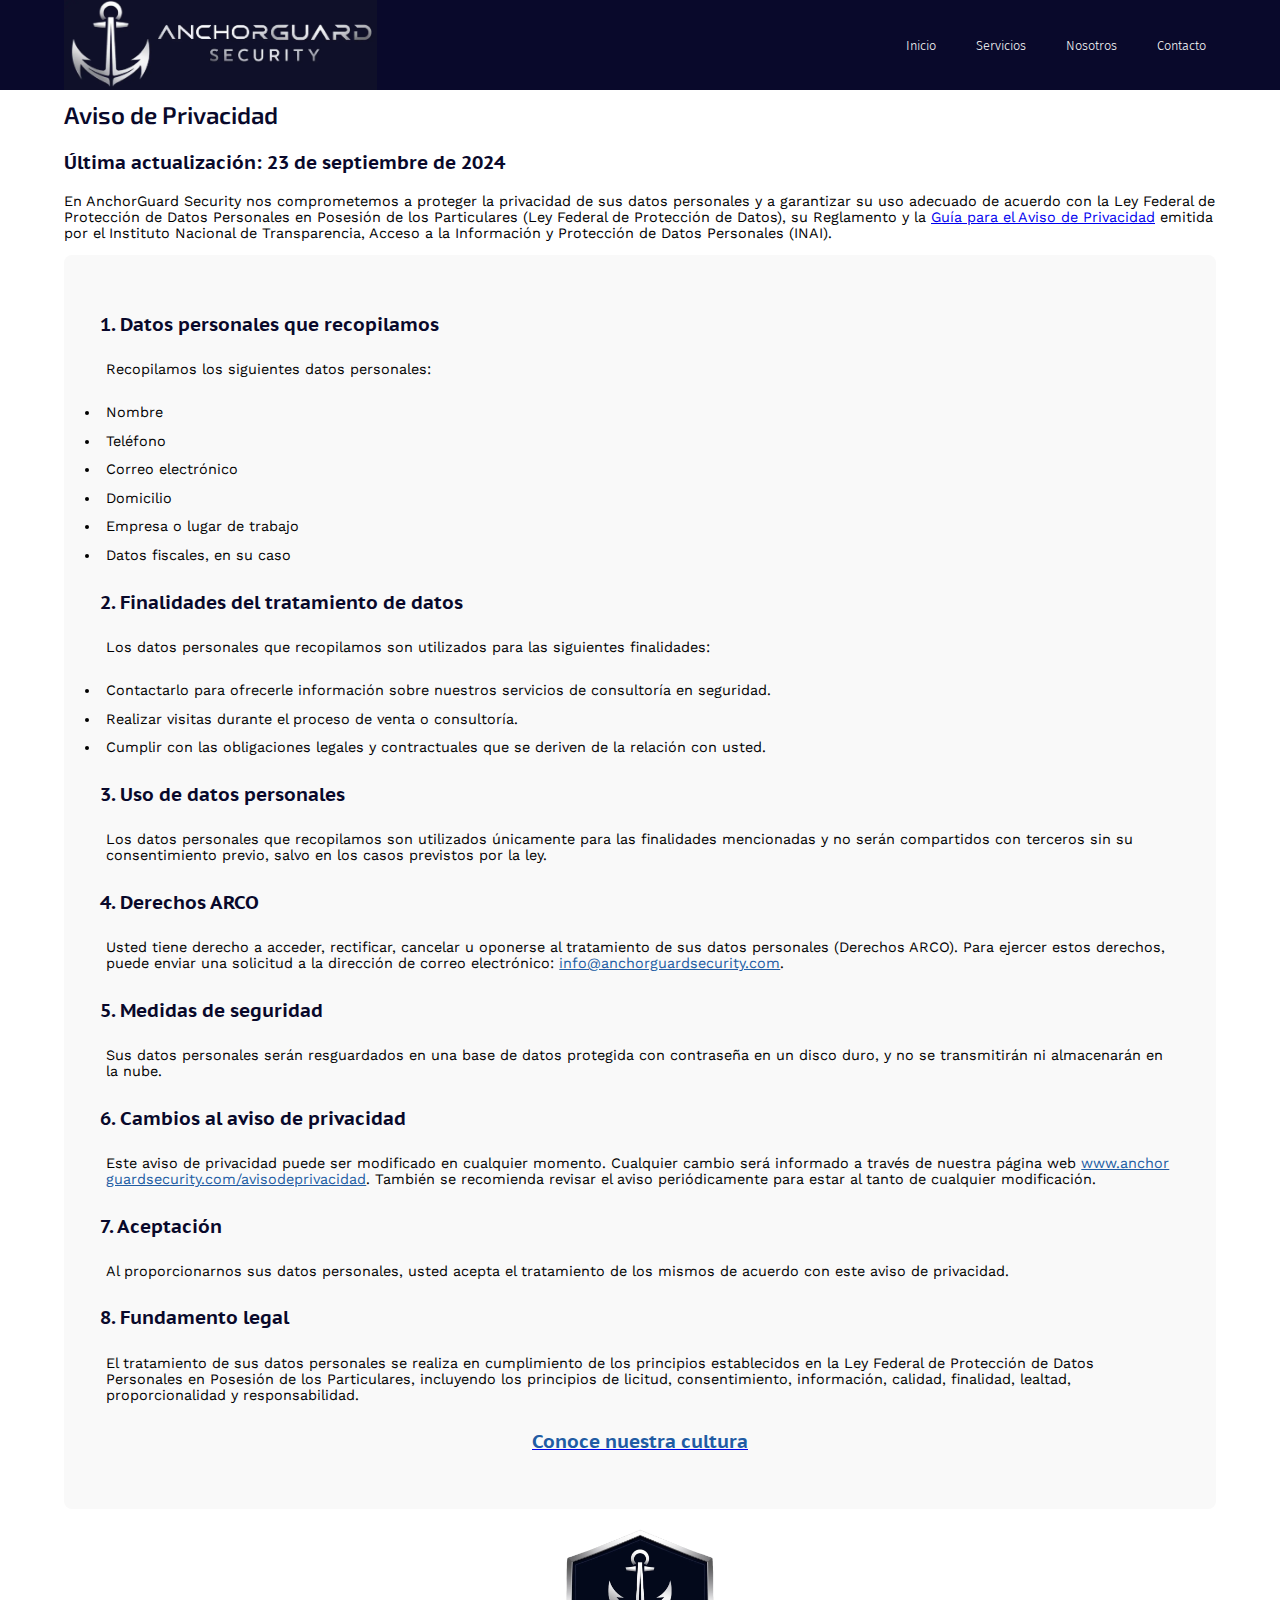
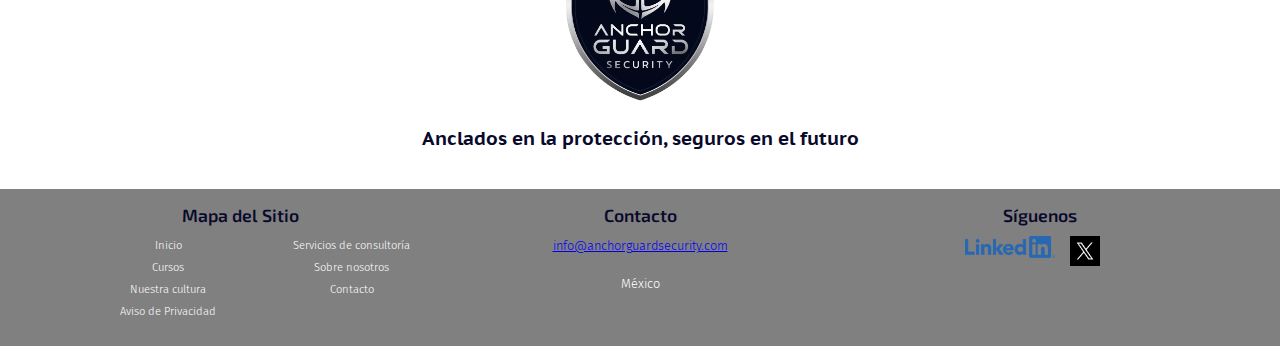
==== commit 4f89beb8: "Actualización" ====
--- a/avisodeprivacidad.html
+++ b/avisodeprivacidad.html
@@ -11,6 +11,7 @@
         <meta property="og:image" content="https://www.anchorguardsecurity.com/logo1.webp">
         <meta property="og:url" content="https://www.anchorguardsecurity.com/avisodeprivacidad.html">
         <meta property="og:type" content="website">
+        <link rel="stylesheet" href="styles.css">
         <link rel="preconnect" href="https://fonts.googleapis.com">
         <link rel="preconnect" href="https://fonts.gstatic.com" crossorigin>
         <link href="https://fonts.googleapis.com/css2?family=Exo+2:wght@100..900&family=PT+Sans+Caption:wght@400;700&family=Work+Sans:wght@100..900&family=Fira+Sans:wght@100..900&display=swap" rel="stylesheet">
--- a/styles.css
+++ b/styles.css
@@ -0,0 +1,1143 @@
+body {
+    font-family: 'Work Sans', sans-serif;
+    font-optical-sizing: auto;
+    font-weight: 400;
+    font-style: normal;
+    margin: 0;
+    padding: 0;
+    background-color: #fff;
+}
+
+.text {
+    font-family: 'Work Sans', sans-serif;
+    font-size: .9rem;
+    font-weight: 400;
+    padding: .7vh;
+}
+
+.navbar {
+    background-color: rgb(9, 9, 43);
+    color: white;
+    padding: 0;
+    position: fixed;
+    width: 100%;
+    top: 0;
+    left: 0;
+    z-index: 1000;
+}
+
+.container {
+    max-width: 90%;
+    margin: 0 auto;
+    padding: 0;
+    display: flex;
+    justify-content: space-between;
+    align-items: center;
+}
+
+.logo {
+    display: flex;
+    align-items: center;
+    text-decoration: none;
+    color: white;
+    font-weight: bold;
+}
+
+.logo-img {
+    max-height: 10vh;
+    margin-right: 2vw;
+    width: auto;
+}
+
+.nav-links {
+    font-family: "Fira Sans", sans-serif;
+    font-weight: 300;
+    list-style: none;
+    margin: 0;
+    padding: 0;
+    display: flex;
+    align-items: center;
+}
+
+.nav-links li {
+    margin-left: 20px;
+    position: relative; /* Necesario para el menú desplegable */
+}
+
+.nav-links a {
+    color: white;
+    text-decoration: none;
+    font-size: .8rem;
+    padding: 5px 10px;
+    transition: background-color 0.3s, color 0.3s;
+}
+
+.nav-links a:hover {
+    background-color: #215ca3;
+    color: white;
+    border-radius: 5px;
+}
+
+.dropdown-menu {
+    opacity: 0;
+    visibility: hidden;
+    position: absolute;
+    background-color: rgb(9, 9, 43);
+    list-style: none;
+    padding: 0;
+    margin: 0;
+    top: 100%;
+    border-radius: 8px;
+    left: 0;
+    min-width: 140px;
+    z-index: 999;
+    transition: opacity 0.3s ease, visibility 0.3s ease;
+}
+
+.dropdown-menu li {
+    width: 70%;
+}
+
+.dropdown-menu a {
+    padding: 10px 15px;
+    display: block;
+    color: white;
+    text-decoration: none;
+    font-size: 0.8rem;
+    transition: background-color 0.3s;
+}
+
+.dropdown-menu a:hover {
+    background-color: #215ca3;
+}
+
+.dropdown:hover .dropdown-menu {
+    opacity: 1;
+    visibility: visible;
+}
+
+.menu-icon {
+    margin-right: 20px;
+    display: none;
+    flex-direction: column;
+    cursor: pointer;
+}
+
+.menu-icon span {
+    background-color: white;
+    height: 3px;
+    width: 25px;
+    margin: 4px;
+}
+
+@media (max-width: 768px) {
+
+    .logo-img {
+        max-height: 7vh;
+        margin-right: 1.5vw;
+    }
+
+    .nav-links {
+        display: flex;
+        flex-direction: column;
+        position: absolute;
+        top: 45px;
+        right: 0;
+        background-color: rgb(9, 9, 43);
+        width: 100%;
+        height: 0;
+        overflow: hidden;
+        transition: height 0.5s ease-in-out;
+    }
+
+    .nav-links.active {
+        height: 180px;
+    }
+
+    .nav-links li {
+        margin: 10px 0;
+        text-align: center;
+    }
+
+    .dropdown-menu {
+        background-color: rgb(9, 9, 43);
+        transition: height 0.5s ease-in-out;
+    }
+
+    .menu-icon {
+        display: flex;
+    }
+}
+
+.video-container {
+    position: relative;
+    width: 100%;
+    height: 100vh;
+    overflow: hidden;
+}
+
+#bg-video {
+    position: absolute;
+    top: 50%;
+    left: 50%;
+    transform: translate(-50%, -50%) scale(1.1);
+    width: 100%;
+    height: 100%;
+    object-fit: cover;
+}
+
+.overlay {
+    position: absolute;
+    top: 0;
+    left: 0;
+    width: 100%;
+    height: 100%;
+    background-color: rgba(0, 0, 0, 0.5);
+    color: white;
+    display: flex;
+    flex-direction: column;
+    justify-content: center;
+    align-items: center;
+    text-align: center;
+}
+
+.overlay h2 {
+    font-size: 1.8rem;
+    color: white;
+}
+
+h1 {
+    font-family: 'Exo 2', sans-serif;
+    font-optical-sizing: auto;
+    font-weight: 600;
+    font-style: normal;
+    font-size: 3rem;
+    margin: 80px;
+}
+
+p {
+    font-size: .9rem
+}
+
+.btn {
+    display: inline-block;
+    background-color: #ff8000;
+    color: white;
+    padding: 10px 20px;
+    text-decoration: none;
+    text-align: center;
+    border-radius: 5px;
+    margin-top: 80px;
+    width: 160px;
+    transition: background-color 0.3s ease, transform 0.3s ease;
+}
+
+.btn:hover {
+    background-color: #215ca3;
+    transform: translateY(-2px);
+    box-shadow: 0 4px 8px rgba(0, 0, 0, 0.2);
+}
+
+@media (max-width: 768px) {
+    .video-container {
+        position: relative;
+        width: 100%;
+        height: 100vh;
+        overflow: hidden;
+        padding-top: 200px;
+    }
+
+    .btn {
+        width: 100%;
+        max-width: 300px;
+        text-align: center;
+        padding: 10px 40px;
+        margin-bottom: 10px;
+    }
+}
+
+.container {
+    max-width: 90%;
+    margin-left: 5vw;
+}
+
+#intro {
+    padding-left: 5vw;
+    padding-right: 5vw;
+    max-width: 100%;
+    background-color: white;
+    text-align: left;
+}
+
+#intro h2 {
+    font-family: 'Exo 2', sans-serif;
+    font-weight: 600;
+    font-size: 2rem;
+}
+
+#intro p {
+    font-size: 1rem;
+}
+
+#intro-servicios {
+    margin-left: 5vw;
+    margin-right: 5vw;
+    display: flex;
+    flex-direction: column;
+    gap: 2rem;
+}
+
+.intro-servicios {
+    display: grid;
+    grid-template-columns: 1fr 2fr 1fr;
+    grid-template-rows: auto auto;
+    padding: 2vh;
+    background-color: #f9f9f9;
+    border-radius: 8px;
+    align-items: center;
+}
+
+.intro-servicios a {
+    display: flex;
+    justify-content: center;
+    align-items: center;
+}
+
+.intro-servicios a .icon {
+    width: 90px;
+}
+
+.intro-servicios a img {
+    grid-column: 1 / 2;
+    grid-row: 1 / 2;
+    transition: transform 0.3s ease;
+}
+
+.intro-servicios a img:hover {
+    transform: scale(1.2);
+}
+
+.intro-servicios h3 {
+    grid-column: 1 / 2;
+    grid-row: 2 / 3;
+    text-align: center;
+    font-family: "PT Sans Caption", sans-serif;
+    font-weight: 700;
+    font-size: 1.2rem;
+    color: rgb(9, 9, 43);
+    margin: 0;
+}
+
+.intro-servicios p {
+    grid-column: 2 / 3;
+    grid-row: 1 / 3;
+    font-family: 'Work Sans', sans-serif;
+    font-size: .9rem;
+    font-weight: 400;
+    text-align: left;
+    margin: 0;
+    padding: vh;
+}
+
+.intro-btn {
+    grid-column: 3 / 4;
+    grid-row: 1 / 3;
+    align-self: center;
+    justify-self: center;
+}
+
+.intro-btn {
+    display: inline-block;
+    background-color: #ff8000;
+    color: white;
+    padding: 10px 20px;
+    text-align: center;
+    text-decoration: none;
+    border-radius: 5px;
+    width: 160px;
+    margin-bottom: 4vh;
+    transition: background-color 0.3s ease, transform 0.3s ease;
+}
+
+.intro-btn:hover {
+    background-color: #215ca3;
+    transform: translateY(-2px);
+    box-shadow: 0 4px 8px rgba(0, 0, 0, 0.2);
+}
+
+@media (max-width: 1024px) {
+    .intro-servicios {
+        grid-template-columns: 1fr 2fr;
+        grid-template-rows: auto auto auto;
+        gap: 1rem;
+    }
+
+    .intro-servicios a img {
+        grid-column: 1 / 2;
+        grid-row: 1;
+    }
+
+    .intro-servicios a img:hover {
+        transform: scale(1.2);
+    }
+
+    .text {
+        grid-column: 2 / 3;
+        grid-row: 1 / 3;
+    }
+
+    .intro-btn {
+        grid-column: 1 / 3;
+        grid-row: 3;
+        align-self: center;
+        justify-self: center;
+    }
+}
+
+@media (max-width: 768px) {
+    .intro-servicios {
+        grid-template-columns: 1fr;
+        grid-template-rows: auto auto auto auto;
+    }
+
+    .intro-servicios a img {
+        grid-column: 1;
+        grid-row: 1;
+        justify-self: center;
+    }
+
+    .intro-servicios a img:hover {
+        transform: scale(1.2);
+    }
+
+    .intro-servicios h3 {
+        font-size: 1.1rem;
+        grid-column: 1;
+        grid-row: 2;
+        text-align: center;
+    }
+
+    .intro-servicios p {
+        font-size: .9rem;
+        grid-column: 1;
+        grid-row: 3;
+        text-align: left;
+        width: 100%;
+    }
+
+    .intro-btn {
+        grid-column: 1;
+        grid-row: 4;
+        max-width: 60%;
+        justify-self: center;
+        align-self: center;
+    }
+}
+
+html {
+    scroll-padding-top: 100px;
+}
+
+@media (max-width: 1024px) {
+    html {
+        scroll-padding-top: 100px;
+    }
+}
+
+@media (max-width: 768px) {
+    html {
+        scroll-padding-top: 280px;
+    }
+}
+
+#proceso {
+    margin: 5vw;
+    box-sizing: border-box;
+}
+
+.proceso-img {
+    display: flex;
+    justify-content: center;
+    align-items: center;
+}
+
+.proceso-img img {
+    max-width: 80%;
+    height: auto;
+}
+
+#linkedin-cards {
+    margin: 5vw;
+    box-sizing: border-box;
+}
+
+.linkedin-card-container {
+    display: flex;
+    justify-content: space-between;
+    flex-wrap: wrap;
+    gap: 20px;
+}
+
+.linkedin-card {
+    flex: 1 1 300px;
+    max-width: 100%;
+}
+
+.linkedin-card iframe {
+    width: 100%;
+    height: 50vw;
+    border: none;
+    border-radius: 8px;
+    box-shadow: 0 4px 8px rgba(0, 0, 0, 0.1);
+}
+
+#servicios, #nosotros, #contacto, #cultura, #aviso, #cursos {
+    padding-top: 80px;
+    padding-bottom: 20px;
+    background-color: white;
+    margin: 0 auto;
+    max-width: 90%;
+    box-sizing: border-box;
+}
+
+h2 {
+    font-family: 'Exo 2', sans-serif;
+    font-size: 1.5rem;
+    font-optical-sizing: auto;
+    font-weight: 600;
+    color: rgb(9, 9, 43);
+}
+
+h3 {
+    font-family: "PT Sans Caption", sans-serif;
+    font-size: 1.2rem;
+    font-weight: 700;
+    font-optical-sizing: auto;
+    font-weight: 600;
+    color: rgb(9, 9, 43);
+}
+
+.servicio-content h3 {
+    font-size: 1.2rem;
+    text-align: center;
+}
+
+.servicio-content p {
+    text-align: left;
+    padding-bottom: .8vw;
+    padding-left: 1vh;
+    padding-right: 1vh;
+}
+
+.servicios-btn {
+    display: inline-block;
+    background-color: #ff8000;
+    color: white;
+    padding: 10px 20px;
+    margin-bottom: 4vh;
+    text-decoration: none;
+    text-align: center;
+    border-radius: 5px;
+    width: 160px;
+    transition: background-color 0.3s ease, transform 0.3s ease;
+}
+
+.servicios-btn:hover {
+    background-color: #215ca3;
+    transform: translateY(-2px);
+    box-shadow: 0 4px 8px rgba(0, 0, 0, 0.2);
+}
+
+.servicio-derecha,
+.servicio-izquierda {
+    display: flex;
+    flex-direction: column;
+    gap: 1rem;
+    align-items: center;
+    background-color: #f9f9f9;
+    border-radius: 8px;
+    padding: 2vh;
+    box-sizing: border-box;
+    margin-bottom: 2vh;
+}
+
+@media (max-width: 768px) {
+    .servicio-derecha,
+    .servicio-izquierda {
+        flex-direction: column;
+    }
+
+    .servicio-derecha .servicios-btn,
+    .servicio-izquierda .servicios-btn {
+        grid-column: 1 / span 3;
+        grid-row: 3;
+        padding: 2vw;
+    }
+
+    .servicios-btn-container {
+        grid-column: span 3;
+        display: flex;
+        justify-content: center;
+    }
+}
+
+@media (min-width: 769px) {
+    .servicio-derecha,
+    .servicio-izquierda {
+        display: grid;
+        grid-template-columns: 1fr 1fr 1fr;
+        grid-template-rows: auto auto auto;
+    }
+
+    .servicio-derecha .servicio-image {
+        grid-column: 3;
+        grid-row: 1 / span 2;
+    }
+
+    .servicio-izquierda .servicio-image {
+        grid-column: 1;
+        grid-row: 1 / span 2;
+    }
+
+    .servicio-izquierda .servicio-content {
+        grid-column: 2 / span 2;
+        grid-row: 1 / span 2;
+    }
+
+    .servicio-derecha .servicio-content {
+        grid-column: 1 / span 2;
+        grid-row: 1 / span 2;
+    }
+
+    .servicio-derecha .servicios-btn,
+    .servicio-izquierda .servicios-btn {
+        grid-column: 1 / span 3;
+        grid-row: 3;
+    }
+
+    .servicios-btn-container {
+        grid-column: span 3;
+        display: flex;
+        justify-content: center;
+    }
+}
+
+.servicio-image {
+    text-align: center;
+    max-width: 100%;
+}
+
+.servicio-image img {
+    max-width: 80%;
+    max-height: auto;
+    border-radius: 8px;
+}
+
+.servicios-btn-container {
+    grid-column: span 3;
+    display: flex;
+    justify-content: center;
+}
+
+.nosotros-container {
+    display: flex;
+    flex-direction: column;
+    gap: 1rem;
+    align-items: center;
+    background-color: #f9f9f9;
+    border-radius: 8px;
+    padding: 2vw;
+    box-sizing: border-box;
+    margin-bottom: 2vw;
+}
+
+.nosotros a.nosotros {
+    font-size: .9rem;
+    display: block;
+    text-align: center;
+    margin: 0 auto;
+    width: fit-content;
+}
+
+.nosotros h3 {
+    font-size: 1.2rem;
+    color: #215ca3;
+}
+
+.nosotros a.nosotros:hover h3 {
+    color: #5e3a8c;
+}
+
+.nosotros-image {
+    text-align: center;
+    margin-top: 20px;
+}
+
+.nosotros-image img {
+    width: 150px;
+    height: auto;
+}
+
+.nosotros-lema {
+    text-align: center;
+}
+
+.mision {
+    background-color: #f9f9f9;
+    padding: 2vh;
+    margin-bottom: 2vw;
+    border-radius: 8px;
+}
+
+.card-container {
+    display: flex;
+    flex-wrap: wrap;
+    justify-content: center;
+    gap: 30px;
+    padding: 20px;
+}
+
+.card {
+    width: 200px;
+    height: 300px;
+    perspective: 1000px;
+    position: relative;
+    border-radius: 15px;
+    overflow: hidden;
+    cursor: pointer;
+    border: 2px solid transparent;
+}
+
+.card-front, .card-back {
+    width: 100%;
+    height: 100%;
+    position: absolute;
+    backface-visibility: hidden;
+    transition: transform 0.6s ease-in-out;
+    box-shadow: 0 10px 15px rgba(0, 0, 0, 0.1), 0 4px 6px rgba(0, 0, 0, 0.05);
+}
+
+.card-front {
+    background-size: cover;
+    background-position: center;
+    background-repeat: no-repeat;
+    font-family: 'Work Sans', sans-serif;
+    font-weight: bold;
+    text-shadow: 2px 2px 4px rgba(0, 0, 0, 0.9);
+    text-align: center;
+    color: white;
+    display: flex;
+    align-items: center;
+    justify-content: center;
+    font-size: 1.2rem;
+    border-radius: 10px;
+}
+
+.card-back {
+    color: #333;
+    display: flex;
+    align-items: center;
+    justify-content: center;
+    padding: 1px;
+    transform: rotateY(180deg);
+    border-radius: 10px;
+    background: linear-gradient(135deg, #f9f9f9, #0a2a7a1c); /* Degradado de #ff8000 a #ffcc00 */
+}
+
+.card-text {
+    font-family: 'Work Sans', sans-serif;
+    font-size: .8rem;
+    font-weight: 400;
+    padding: 10px;
+    text-align: center;
+}
+
+
+.card:hover .card-front {
+    transform: rotateY(180deg);
+}
+
+.card:hover .card-back {
+    transform: rotateY(0deg);
+}
+
+.card-flip .card-front {
+    transform: rotateY(180deg);
+}
+
+.card-flip .card-back {
+    transform: rotateY(0deg);
+}
+
+@media (min-width: 768px) and (max-width: 1300px) {
+    .card-container {
+        display: grid;
+        grid-template-columns: repeat(3, 1fr);
+        gap: 10px 2vw;
+        justify-items: center;
+    }
+}
+
+.contacto {
+    display: flex;
+    flex-direction: column;
+    gap: 1rem;
+    align-items: center;
+    background-color: #f9f9f9;
+    border-radius: 8px;
+    padding: 2vw;
+    box-sizing: border-box;
+    margin-bottom: 2vw;
+}
+
+.contacto-a {
+    color: #215ca3;
+    transition: color 0.3s;
+    word-break: break-all;
+}
+
+.text a:hover {
+    color: #5e3a8c;
+}
+
+.container-columnas {
+    display: flex;
+    flex-wrap: wrap;
+    background-color: rgb(9, 9, 43);
+    border-radius: 8px;
+}
+
+.contacto-columnas {
+    display: flex;
+    flex-wrap: wrap;
+    justify-content: space-between;
+    width: 100%;
+    padding: 0 5vw;
+}
+
+.columna-formulario {
+    flex: 1;
+    padding-top: 1rem;
+    box-sizing: border-box;
+}
+
+.columna-text {
+    font-family: 'Work Sans', sans-serif;
+    font-size: .9rem;
+    font-weight: 400;
+    color: silver;
+}
+
+@media (max-width: 1024px) {
+    .columna-text {
+        padding-left: 0;
+    }
+}
+
+.columna-a {
+    color: #215ca3;
+    transition: color 0.3s;
+    word-break: break-all;
+}
+
+.columna-a:hover {
+    color: #5e3a8c;
+}
+
+.columna-imagen {
+    flex: 1;
+    padding: 2rem;
+    box-sizing: border-box;
+    display: flex;
+    justify-content: center;
+    align-items: center;
+}
+
+.contacto-img {
+    max-width: 100%;
+    width: 100%;
+    max-width: 400px;
+    height: auto;
+    border-radius: 8px;
+}
+
+label {
+    display: block;
+    color: silver;
+    margin-bottom: 5px;
+    font-weight: 600;
+}
+
+input[type="text"],
+input[type="email"],
+textarea {
+    width: 100%;
+    max-width: 100%;
+    box-sizing: border-box;
+    margin-bottom: 15px;
+    padding: 10px;
+    border: 1px solid #ccc;
+    border-radius: 4px;
+}
+
+input[type="text"],
+input[type="email"] {
+    height: 40px;
+}
+
+textarea {
+    height: 100px;
+}
+
+input[type="submit"] {
+    background-color: #ff8000;
+    color: white;
+    border: none;
+    border-radius: 4px;
+    padding: 10px 20px;
+    font-size: 16px;
+    cursor: pointer;
+    transition: background-color 0.3s, transform 0.3s;
+}
+
+input[type="submit"]:hover {
+    background-color: #215ca3;
+    transform: scale(1.05);
+}
+
+
+@media (max-width: 768px) {
+    .contacto-columnas {
+        flex-direction: column;
+        align-items: center;
+    }
+
+    .columna-formulario, .columna-imagen {
+        width: 100%;
+        margin-left: 0;
+    }
+
+    input[type="text"],
+    input[type="email"],
+    textarea {
+        max-width: 100%;
+    }
+
+    .fila-iconos {
+        justify-content: center;
+    }
+
+    .icon {
+        margin-bottom: 10px;
+    }
+}
+
+.icon-container {
+    display: flex;
+    padding: 40px;
+    justify-content: center;
+    margin: 40px;
+}
+
+.fila-iconos {
+    display: flex;
+    flex-wrap: wrap;
+}
+
+.icon {
+    width: 100px;
+    height: auto;
+    transition: transform 0.3s ease;
+    padding-left: 2vh;
+    padding-right: 2vh;
+}
+
+.icon:hover {
+    transform: scale(1.2);
+}
+
+.linkedin-logo {
+    width: 90px;
+    height: auto;
+    margin-right: 5px;
+    vertical-align: middle;
+}
+
+.linkedin-logo:hover {
+    scale: 1.1;
+}
+
+.logo-cierre {
+    max-height: 10vh;
+    margin-right: 2vw;
+    width: auto;
+}
+
+@media (max-width: 768px) {
+    .logo-cierre {
+        max-height: 7vh;
+        margin-right: 1.5vw;
+    }
+}
+
+.logo-cierre:hover {
+    scale: 1.1;
+}
+
+.cursos-card {
+    display: flex;
+    flex-direction: column;
+    gap: 1rem;
+    align-items: left;
+    background-color: #f9f9f9;
+    border-radius: 8px;
+    padding-left: 4vw;
+    padding-right: 4vw;
+    margin-top: 40px;
+    box-sizing: border-box;
+    margin-bottom: 2vw;
+}
+
+.cursos-image {
+    padding: 40px;
+    text-align: center;
+}
+
+.cursos-image img {
+    height: 60vh;
+}
+
+.cursos-card h3, h4 {
+    padding-top: 20px;
+    margin: 0%;
+}
+
+.cursos-card p {
+    margin: 0%;
+}
+
+#personalizados {
+    padding-bottom: 120px;
+    background-color: white;
+    margin: 0 auto;
+    max-width: 90%;
+}
+
+.aviso {
+    background-color: #f9f9f9;
+    padding: 4vh;
+    border-radius: 8px;
+}
+
+.aviso-text {
+    font-family: 'Work Sans', sans-serif;
+    font-size: .9rem;
+    font-weight: 400;
+}
+
+.aviso a.aviso {
+    display: block;
+    text-align: center;
+    margin: 0 auto;
+    width: fit-content;
+}
+
+.aviso-cierre h3 {
+    font-size: 1.2rem;
+    color: #215ca3;
+    text-align: center;
+}
+
+.aviso-cierre h3:hover {
+    color: #5e3a8c;
+}
+
+footer {
+    background-color: gray;
+    color: white;
+    padding: 0;
+    text-align: center;
+    bottom: 0;
+    width: 100%;
+    z-index: 10;
+}
+
+.footer-container {
+    max-width: 1200px;
+    margin: 0 auto;
+    display: flex;
+    justify-content: space-between;
+    flex-wrap: wrap;
+    padding: 0 20px;
+}
+
+.footer-section {
+    padding-bottom: 10px;
+    font-family: "Fira Sans", sans-serif;
+    font-size: .8rem;
+    font-weight: 300;
+    flex: 1;
+}
+
+.footer-section h2 {
+    font-size: 1.1rem;
+    margin-bottom: 10px;
+}
+
+.footer-links {
+    display: flex;
+    flex-wrap: wrap;
+    justify-content: space-between;
+    font-size: .7rem;
+    list-style: none;
+}
+
+.footer-links li {
+    width: 48%;
+    padding: 2px;
+    margin-bottom: 5px;
+}
+
+.footer-links a {
+    color: white;
+    text-decoration: none;
+    transition: color 0.3s;
+}
+
+.footer-links a:hover {
+    color: #215ca3;
+}
+
+.social-links {
+    display: flex;
+    justify-content: center;
+    list-style: none;
+    padding: 0;
+    margin: 0;
+}
+
+.social-links li {
+    margin-right: 10px;
+}
+
+.social-logo {
+    width: 90px;
+    height: auto;
+    margin-right: 5px;
+    vertical-align: middle;
+}
+
+.social-logo:hover {
+    scale: 1.1;
+}
+
+.x-logo {
+    width: 30px;
+    height: auto;
+    margin-right: 5px;
+    vertical-align: middle;
+}
+
+.x-logo:hover {
+    scale: 1.1;
+}
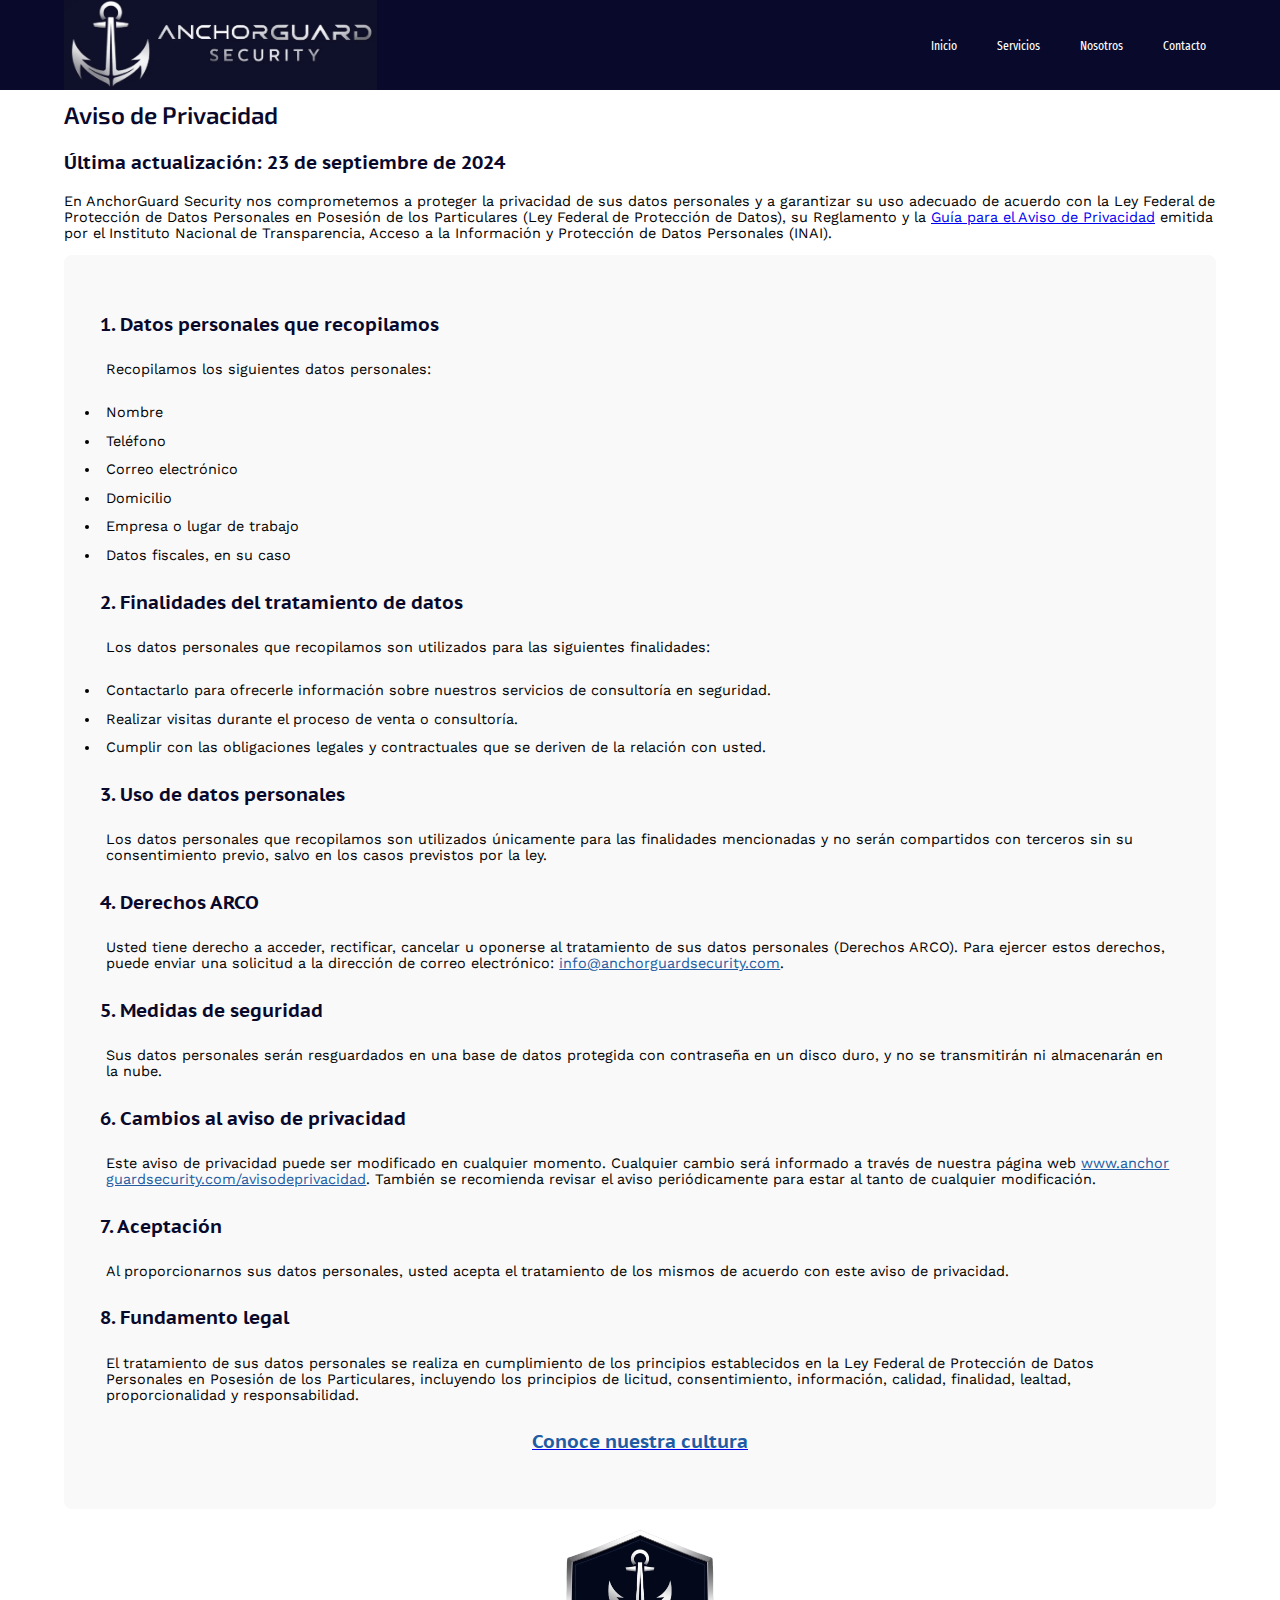
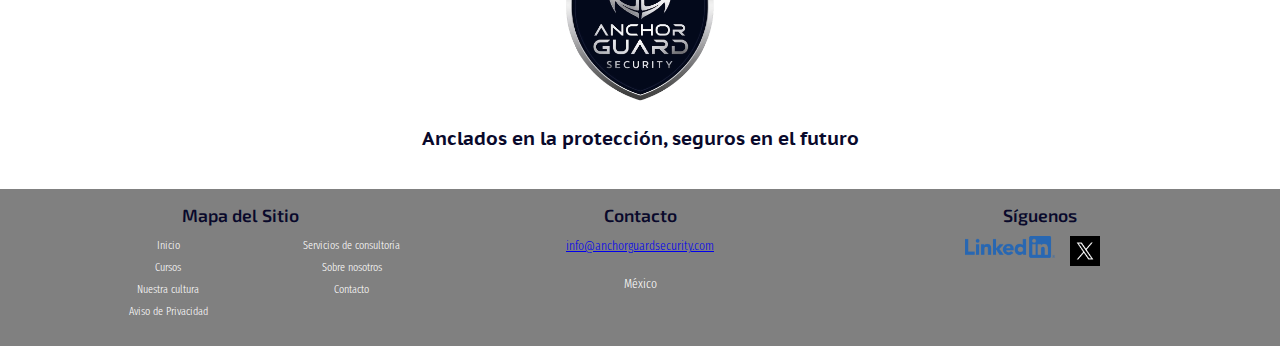
==== commit 41d627f5: "Actualización" ====
--- a/avisodeprivacidad.html
+++ b/avisodeprivacidad.html
@@ -14,8 +14,7 @@
         <link rel="stylesheet" href="styles.css">
         <link rel="preconnect" href="https://fonts.googleapis.com">
         <link rel="preconnect" href="https://fonts.gstatic.com" crossorigin>
-        <link href="https://fonts.googleapis.com/css2?family=Exo+2:wght@100..900&family=PT+Sans+Caption:wght@400;700&family=Work+Sans:wght@100..900&family=Fira+Sans:wght@100..900&display=swap" rel="stylesheet">
-        <link rel="icon" href="favicon.ico" type="image/x-icon">
+        <link href="https://fonts.googleapis.com/css2?family=Exo+2:ital,wght@0,100..900;1,100..900&family=Fira+Sans+Extra+Condensed:ital,wght@0,100;0,200;0,300;0,400;0,500;0,600;0,700;0,800;0,900;1,100;1,200;1,300;1,400;1,500;1,600;1,700;1,800;1,900&family=PT+Sans+Caption:wght@400;700&family=Work+Sans:ital,wght@0,100..900;1,100..900&display=swap" rel="stylesheet">        <link rel="icon" href="favicon.ico" type="image/x-icon">
         <link rel="sitemap" type="application/xml" href="https://www.anchorguardsecurity.com/sitemap.xml">
     </head>    
     <body>
--- a/styles.css
+++ b/styles.css
@@ -50,8 +50,9 @@
 }
 
 .nav-links {
-    font-family: "Fira Sans", sans-serif;
-    font-weight: 300;
+    font-family: "Fira Sans Extra Condensed", sans-serif;
+    font-weight: 400;
+    font-style: normal;
     list-style: none;
     margin: 0;
     padding: 0;
@@ -323,6 +324,7 @@
     text-align: center;
     font-family: "PT Sans Caption", sans-serif;
     font-weight: 700;
+    font-style: normal;
     font-size: 1.2rem;
     color: rgb(9, 9, 43);
     margin: 0;
@@ -446,7 +448,7 @@
 
 @media (max-width: 768px) {
     html {
-        scroll-padding-top: 280px;
+        scroll-padding-top: 450px;
     }
 }
 
@@ -510,10 +512,10 @@
 
 h3 {
     font-family: "PT Sans Caption", sans-serif;
+    font-weight: 700;
+    font-style: normal;
     font-size: 1.2rem;
-    font-weight: 700;
     font-optical-sizing: auto;
-    font-weight: 600;
     color: rgb(9, 9, 43);
 }
 
@@ -1073,9 +1075,10 @@
 
 .footer-section {
     padding-bottom: 10px;
-    font-family: "Fira Sans", sans-serif;
+    font-family: "Fira Sans Extra Condensed", sans-serif;
+    font-weight: 300;
+    font-style: normal;
     font-size: .8rem;
-    font-weight: 300;
     flex: 1;
 }
 
